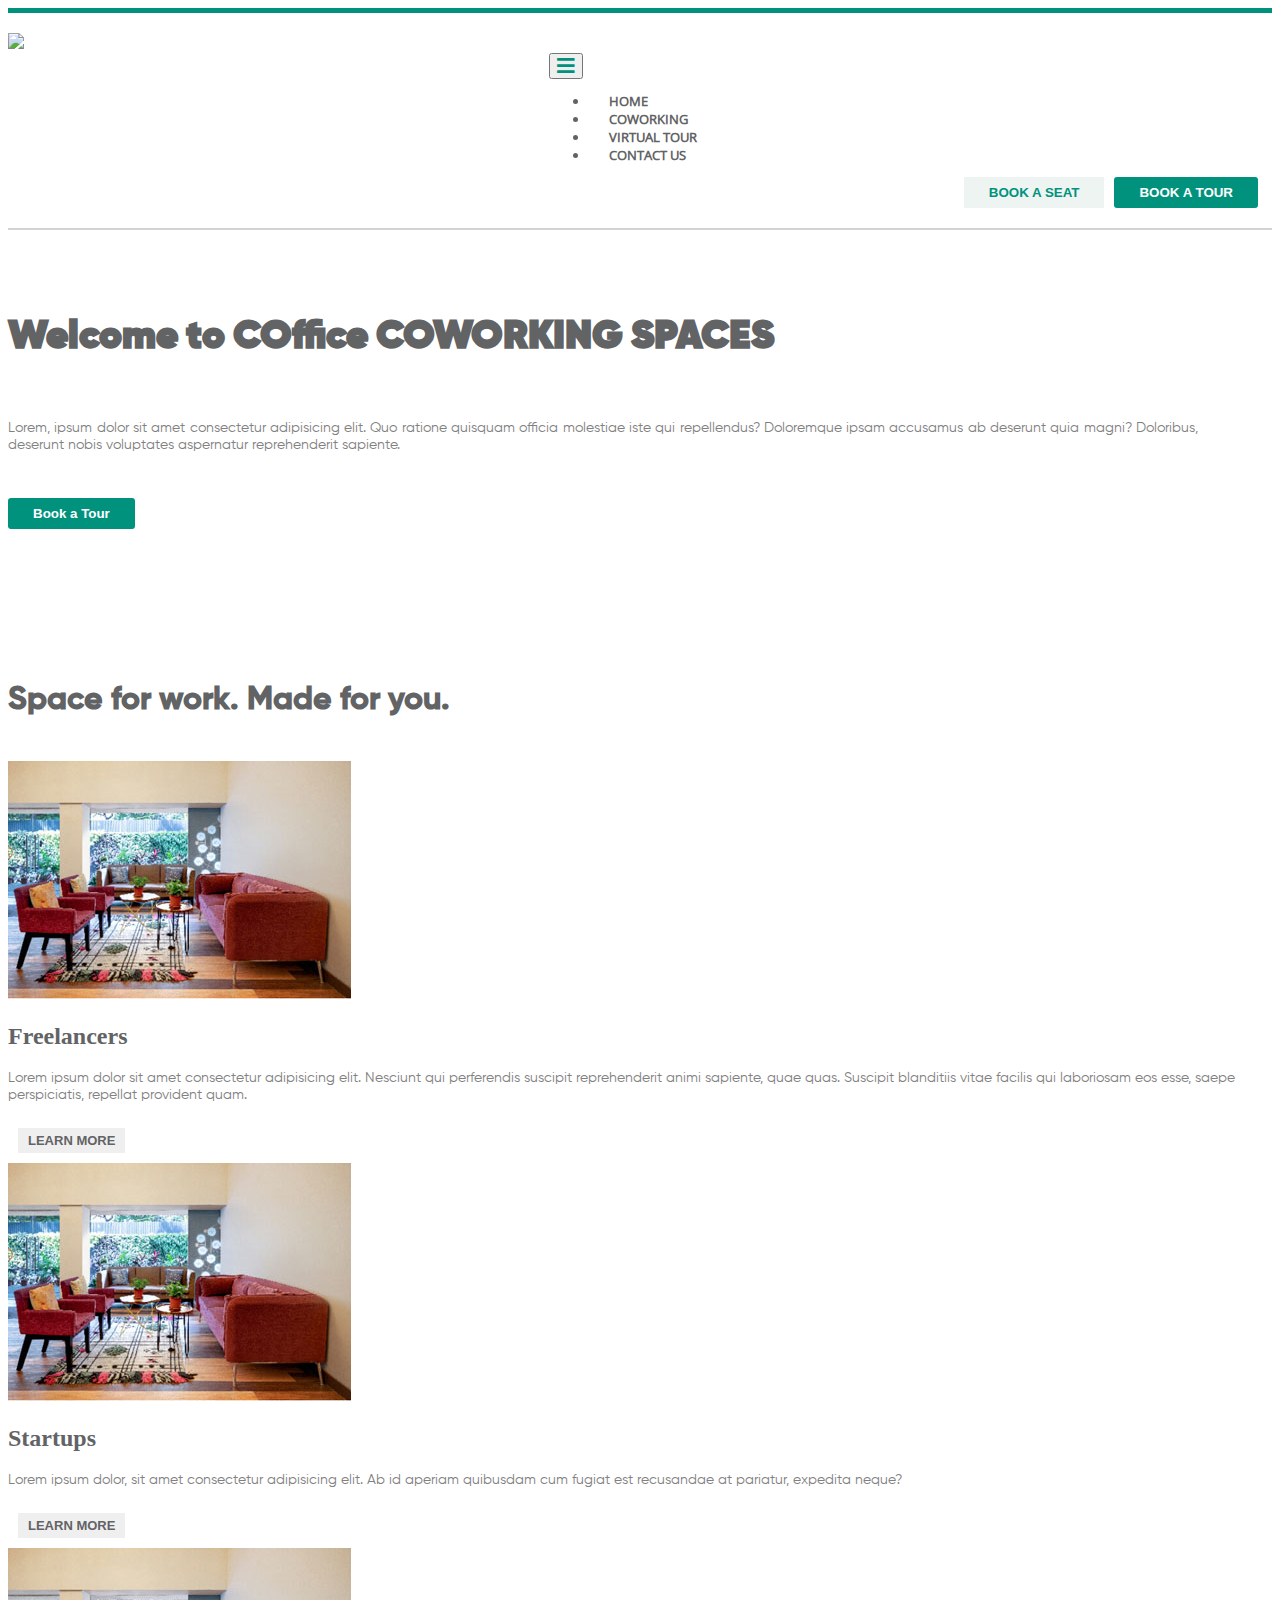
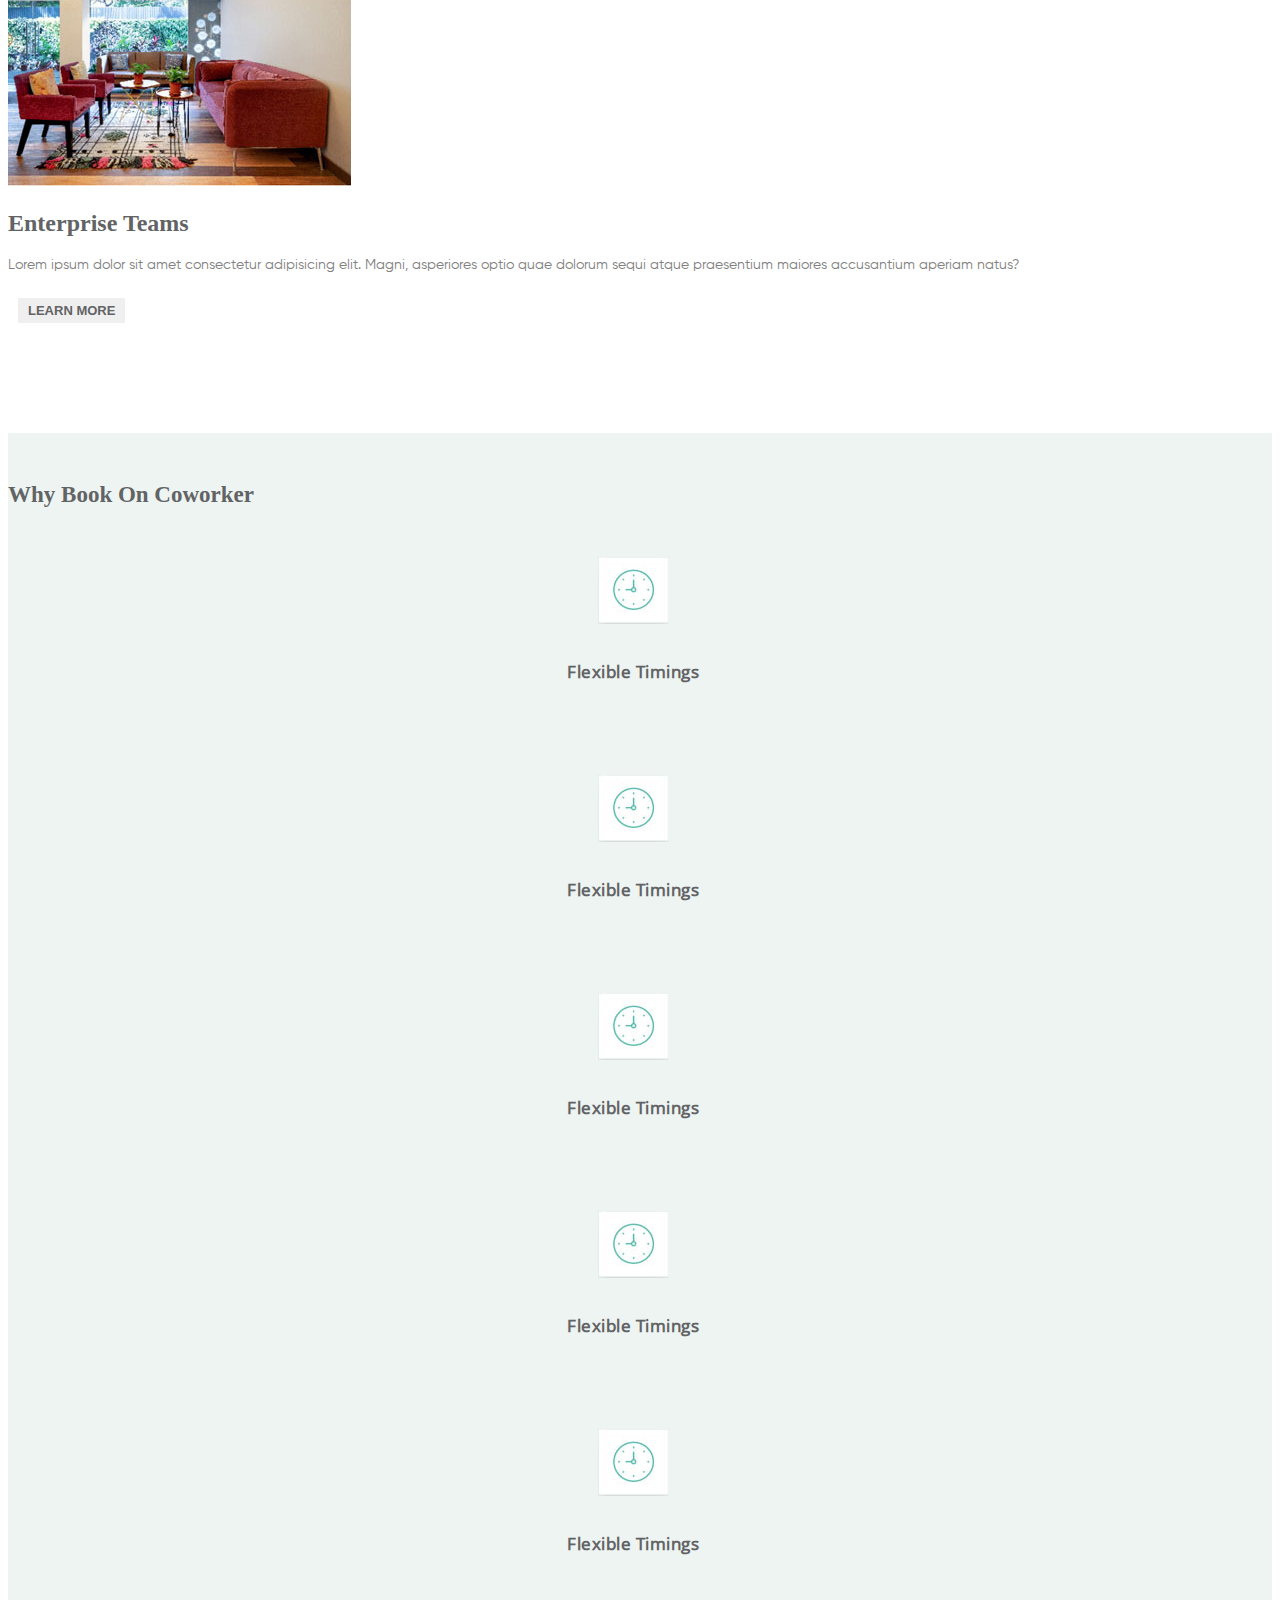
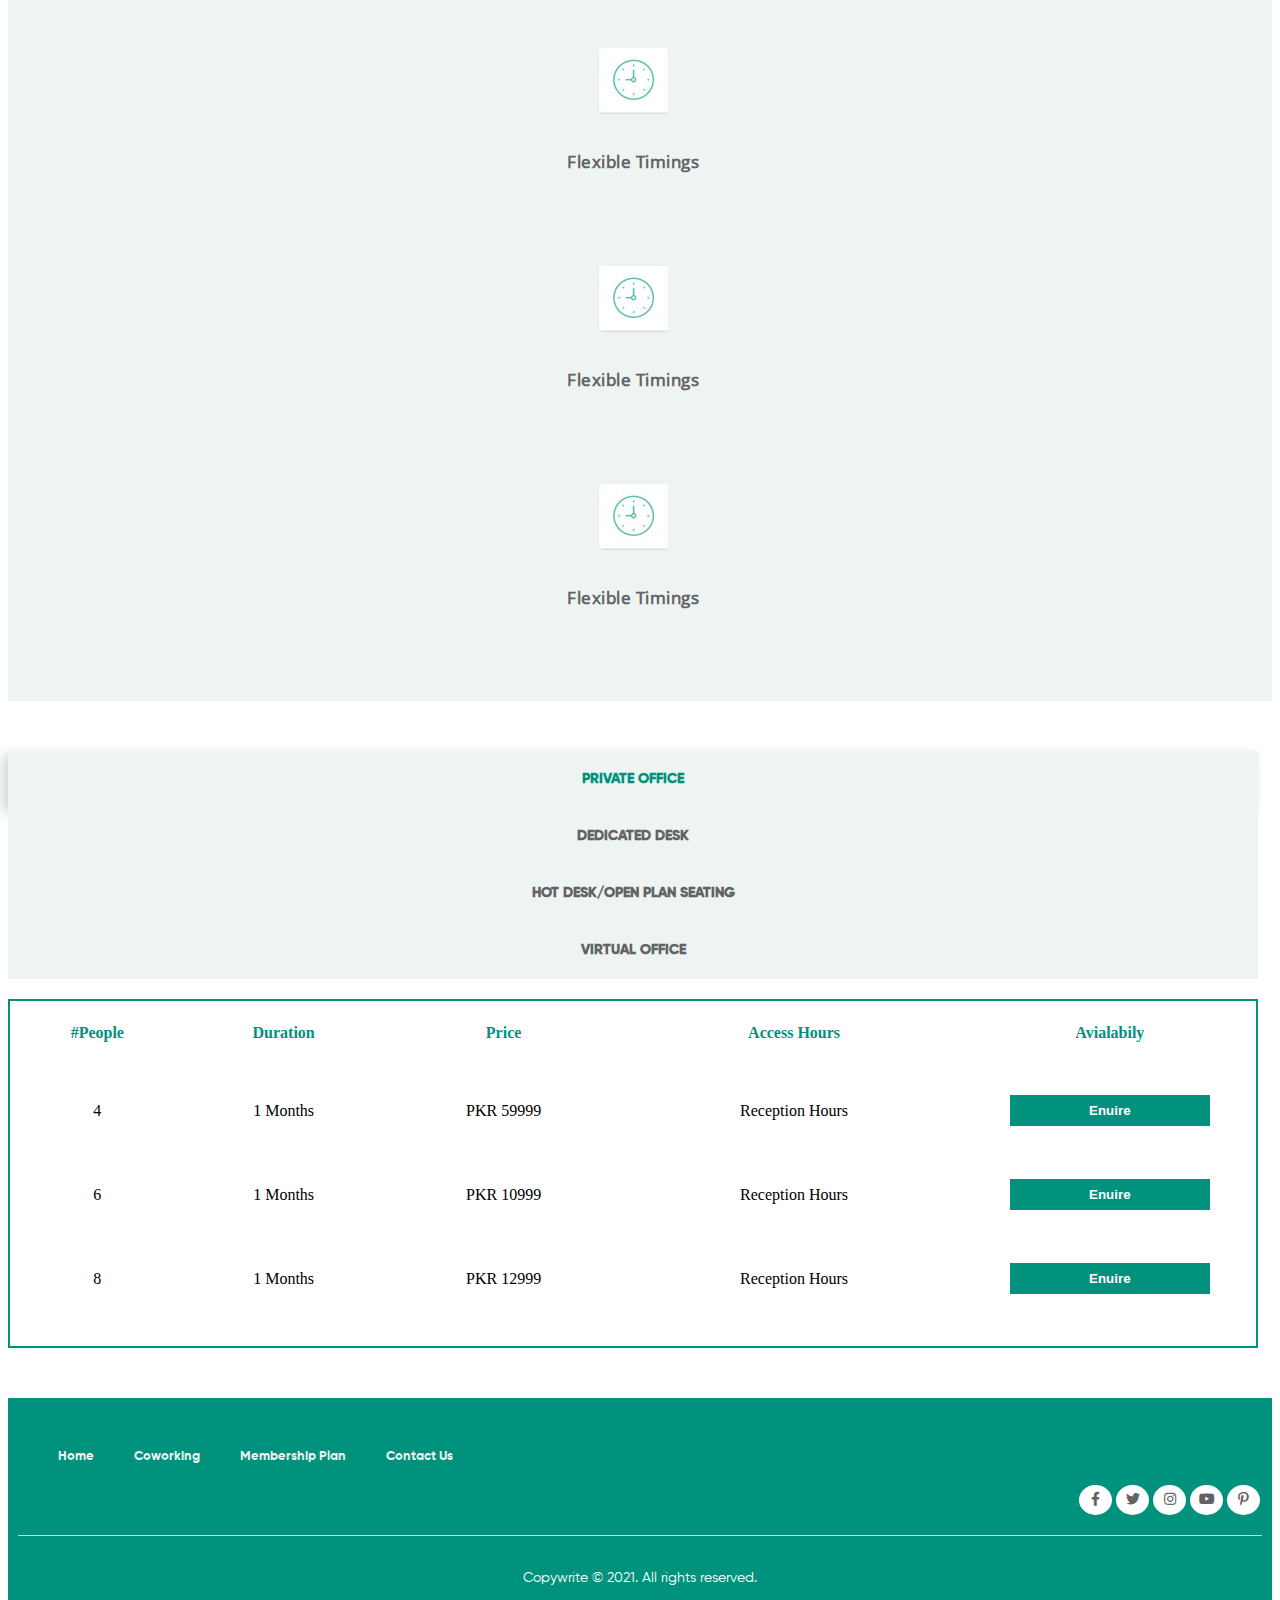
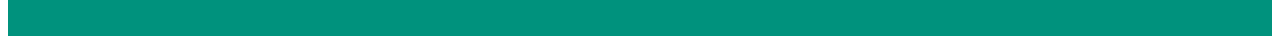
==== index.html @ e4988aa0 "Co office Initail Page" ====
<!DOCTYPE html>
<html lang="en">

<head>
    <meta charset="UTF-8">
    <meta name="viewport" content="width=device-width, initial-scale=1.0">
    <meta http-equiv="X-UA-Compatible" content="ie=edge">

    <!-- CSS Files -->
    <link href="https://cdn.jsdelivr.net/npm/bootstrap@5.0.2/dist/css/bootstrap.min.css" rel="stylesheet"
        integrity="sha384-EVSTQN3/azprG1Anm3QDgpJLIm9Nao0Yz1ztcQTwFspd3yD65VohhpuuCOmLASjC" crossorigin="anonymous">
    <link rel="stylesheet" type="text/css" href="style.css">

    <!-- Font Awesome -->
    <link href="https://cdnjs.cloudflare.com/ajax/libs/font-awesome/5.12.1/css/all.min.css" rel="stylesheet"
        type="text/css">

    <!-- owl carousel  -->
    <link rel="stylesheet" type="text/css" href="css/owl.carousel.min.css" ;>
    <link rel="stylesheet" type="text/css" href="css/owl.theme.default.min.css" ;>

    <title>Co-Office</title>


</head>

<body>

    <!-- Header -->
    <div class="header">
        <div class="container">
            <div class="row">
                <div class="col-9 col-lg-3">
                    <div class="logo">
                        <img src="./images/logo.jpg">
                    </div>
                </div>
                <div class="col-3 col-lg-6">
                    <div class="nav-bar">
                        <nav class="navbar navbar-expand-lg nav-menu">
                            <button class="navbar-toggler" type="button" data-bs-toggle="collapse"
                                data-bs-target="#navbarSupportedContent" aria-controls="navbarSupportedContent"
                                aria-expanded="false" aria-label="Toggle navigation">
                                <span><i class="fas fa-bars"></i></span>
                            </button>
                            <div class="collapse navbar-collapse" id="navbarSupportedContent">
                                <ul class="navbar-nav">
                                    <li><a href="#">HOME</a></li>
                                    <li><a href="#">COWORKING</a></li>
                                    <li><a href="#">VIRTUAL TOUR</a></li>
                                    <li><a href="#">CONTACT US</a></li>
                                </ul>
                            </div>
                        </nav>
                    </div>
                </div>
                <div class="col-12 col-lg-3">
                    <div class="nav-btn">
                        <button class="btn-white">BOOK A SEAT</button>
                        <button class="btn-green">BOOK A TOUR</button>
                    </div>
                </div>
            </div>
        </div>
    </div>


    <!-- Main Section -->
    <div class="main-sec">

        <div class="container">
            <div class="row" style="padding-top: 55px;">
                <div class="col-12 col-lg-6">
                    <div class="welcome">
                        <h1>Welcome to COffice COWORKING SPACES</h1>
                        <p>Lorem, ipsum dolor sit amet consectetur adipisicing elit. Quo ratione quisquam officia
                            molestiae
                            iste qui repellendus? Doloremque ipsam accusamus ab deserunt quia magni? Doloribus,
                            deserunt
                            nobis voluptates aspernatur reprehenderit sapiente.</p>
                        <button class="btn-green">Book a Tour</button>
                    </div>
                </div>
                <div class="col-12 col-lg-6">
                    <div class="slider">
                        <div id="slider" class="owl-carousel owl-theme">
                            <div class="item">
                                <img src="Images/s1.jpg">
                            </div>
                            <div class="item">
                                <img src="Images/s1.jpg">
                            </div>
                            <div class="item">
                                <img src="Images/s1.jpg">
                            </div>
                            <div class="item">
                                <img src="Images/s1.jpg">
                            </div>
                        </div>
                    </div>


                    <div class="thumbnails">
                        <div id="thumbnail" class="owl-carousel owl-theme">
                            <div class="item">
                                <img src="Images/s1.jpg">
                            </div>
                            <div class="item">
                                <img src="Images/s1.jpg">
                            </div>
                            <div class="item">
                                <img src="Images/s1.jpg">
                            </div>
                            <div class="item">
                                <img src="Images/s1.jpg">
                            </div>
                            <div class="item">
                                <img src="Images/s1.jpg">
                            </div>
                            <div class="item">
                                <img src="Images/s1.jpg">
                            </div>
                            <div class="item">
                                <img src="Images/s1.jpg">
                            </div>
                            <div class="item">
                                <img src="Images/s1.jpg">
                            </div>
                        </div>
                    </div>
                </div>
            </div>
        </div>

        <!-- Cards Section -->
        <div class="cards-sec">
            <div class="container">
                <h1>Space for work. Made for you.</h1>
                <div class="row">
                    <div class="col-12 col-lg-4">
                        <div class="card">
                            <img src="Images/c1.jpg">
                            <div class="card-body">
                                <h2>Freelancers</h2>
                                <p>Lorem ipsum dolor sit amet consectetur adipisicing elit. Nesciunt qui perferendis
                                    suscipit reprehenderit
                                    animi sapiente, quae quas. Suscipit blanditiis vitae facilis qui laboriosam eos
                                    esse,
                                    saepe perspiciatis,
                                    repellat provident quam.</p>
                            </div>
                            <div class="card-btn">
                                <button>LEARN MORE</button>
                            </div>
                        </div>
                    </div>
                    <div class="col-12 col-lg-4">
                        <div class="card">
                            <img src="Images/c1.jpg">
                            <div class="card-body">
                                <h2>Startups</h2>
                                <p>Lorem ipsum dolor, sit amet consectetur adipisicing elit. Ab id aperiam quibusdam cum
                                    fugiat est recusandae
                                    at pariatur, expedita neque?</p>
                            </div>
                            <div class="card-btn">
                                <button>LEARN MORE</button>
                            </div>

                        </div>
                    </div>
                    <div class="col-12 col-lg-4">
                        <div class="card">
                            <img src="Images/c1.jpg">
                            <div class="card-body">
                                <h2>Enterprise Teams</h2>
                                <p>Lorem ipsum dolor sit amet consectetur adipisicing elit. Magni, asperiores optio quae
                                    dolorum sequi atque
                                    praesentium maiores accusantium aperiam natus?</p>
                            </div>
                            <div class="card-btn">
                                <button>LEARN MORE</button>
                            </div>

                        </div>
                    </div>
                </div>
            </div>
        </div>
        <!-- End Card Section -->
    </div>
    <!-- End Main Section -->

    <!-- Benefit Section-->
    <div class="ben-sec">
        <div class="container">
            <h2>Why Book On Coworker</h2>
            <div class="row">
                <div class="col-6 col-lg-3">
                    <div class="ben">
                        <img src="Images/w1.jpg">
                        <h3>Flexible Timings</h3>
                    </div>
                </div>
                <div class="col-6 col-lg-3">
                    <div class="ben">
                        <img src="Images/w1.jpg">
                        <h3>Flexible Timings</h3>
                    </div>
                </div>
                <div class="col-6 col-lg-3">
                    <div class="ben">
                        <img src="Images/w1.jpg">
                        <h3>Flexible Timings</h3>
                    </div>
                </div>
                <div class="col-6 col-lg-3">
                    <div class="ben">
                        <img src="Images/w1.jpg">
                        <h3>Flexible Timings</h3>
                    </div>
                </div>
                <div class="col-6 col-lg-3">
                    <div class="ben">
                        <img src="Images/w1.jpg">
                        <h3>Flexible Timings</h3>
                    </div>
                </div>
                <div class="col-6 col-lg-3">
                    <div class="ben">
                        <img src="Images/w1.jpg">
                        <h3>Flexible Timings</h3>
                    </div>
                </div>
                <div class="col-6 col-lg-3">
                    <div class="ben">
                        <img src="Images/w1.jpg">
                        <h3>Flexible Timings</h3>
                    </div>
                </div>
                <div class="col-6 col-lg-3">
                    <div class="ben">
                        <img src="Images/w1.jpg">
                        <h3>Flexible Timings</h3>
                    </div>
                </div>
            </div>
        </div>

    </div>
    <!-- End Ben Section -->

    <!-- Pricing Section -->

    <div class="pricing">
        <div class="container">
            <div class="row">
                <div class="col-3">
                    <button div class="active btn-pricing">PRIVATE OFFICE</button>
                </div>
                <div class="col-3">
                    <button div class="btn-pricing">DEDICATED DESK</button>
                </div>
                <div class="col-3">
                    <button div class="btn-pricing">HOT DESK/OPEN PLAN SEATING</button>
                </div>
                <div class="col-3">
                    <button div class="btn-pricing">VIRTUAL OFFICE</button>
                </div>
            </div>
            <div class="data-pricing">
                <table>
                    <thead>
                        <tr>
                            <th>#People</th>
                            <th>Duration</th>
                            <th>Price</th>
                            <th>Access Hours</th>
                            <th>Avialabily</th>
                        </tr>
                    </thead>
                    <tbody>
                        <tr>
                            <td>4</td>
                            <td>1 Months</td>
                            <td>PKR 59999</td>
                            <td>Reception Hours</td>
                            <td><button class="btn-green">Enuire</button></td>
                        </tr>
                        <tr>
                            <td>6</td>
                            <td>1 Months</td>
                            <td>PKR 10999</td>
                            <td>Reception Hours</td>
                            <td><button class="btn-green">Enuire</button></td>
                        </tr>
                        <tr>
                            <td>8</td>
                            <td>1 Months</td>
                            <td>PKR 12999</td>
                            <td>Reception Hours</td>
                            <td><button class="btn-green">Enuire</button></td>
                        </tr>
                    </tbody>
                </table>
            </div>
        </div>
    </div>
    <!-- End Pricing Section -->

    <!-- Footer -->
    <div class="footer">
        <div class="container">
            <div class="row">
                <div class="col-12 col-lg-6">
                    <nav>
                        <ul>
                            <li><a>Home</a></li>
                            <li><a>Coworking</a></li>
                            <li><a>Membership Plan</a></li>
                            <li><a>Contact Us</a></li>
                        </ul>
                    </nav>

                </div>
                <div class="col-12 col-lg-6">
                    <nav class="icons">
                        <ul>
                            <li><span><i class="fab fa-facebook-f"></i></span></li>
                            <li><span><i class="fab fa-twitter"></i></span></li>
                            <li><span><i class="fab fa-instagram"></i></span></li>
                            <li><span><i class="fab fa-youtube"></i></span></li>
                            <li><span><i class="fab fa-pinterest-p"></i></span></li>
                        </ul>
                    </nav>
                </div>
            </div>
            <div class="copy-right">
                <p> Copywrite © 2021. All rights reserved.</p>
            </div>
        </div>
    </div>


    <!-- End Footer -->











    <script src="https://code.jquery.com/jquery-3.2.1.slim.min.js"
        integrity="sha384-KJ3o2DKtIkvYIK3UENzmM7KCkRr/rE9/Qpg6aAZGJwFDMVNA/GpGFF93hXpG5KkN"
        crossorigin="anonymous"></script>
    <script src="https://cdnjs.cloudflare.com/ajax/libs/popper.js/1.12.9/umd/popper.min.js"
        integrity="sha384-ApNbgh9B+Y1QKtv3Rn7W3mgPxhU9K/ScQsAP7hUibX39j7fakFPskvXusvfa0b4Q"
        crossorigin="anonymous"></script>
    <script src="https://cdn.jsdelivr.net/npm/bootstrap@5.0.2/dist/js/bootstrap.bundle.min.js"
        integrity="sha384-MrcW6ZMFYlzcLA8Nl+NtUVF0sA7MsXsP1UyJoMp4YLEuNSfAP+JcXn/tWtIaxVXM"
        crossorigin="anonymous"></script>
    <script type="text/javascript" src="./js/owl.carousel.min.js"></script>


    <script>
        $('#slider').owlCarousel({
            loop: true,
            center: true,
            margin: 5,
            nav: false,
            dots: false,
            stagePadding: 20,
            responsive: {
                0: {
                    items: 1
                },
                600: {
                    items: 1
                },
                1000: {
                    items: 1
                }
            }
        })




        $('#thumbnail').owlCarousel({
            loop: true,
            center: true,
            margin: 0,
            nav: true,
            dots: false,
            stagePadding: 0,
            responsive: {
                0: {
                    items: 3
                },
                600: {
                    items: 3
                },
                1000: {
                    items: 7
                }
            }
        })
    </script>
</body>
<html>
---- style.css ----
@font-face {
    font-family: 'OpenSans';
    src: url(./fonts/OpenSans-Regular.woff) format('woff')
}

@font-face {
    font-family: 'GiloryHeavy';
    src: url(./fonts/Gilroy-Heavy.woff) format('woff')
}

@font-face {
    font-family: 'GiloryBold';
    src: url(./fonts/Gilroy-Bold.woff) format('woff')
}

@font-face {
    font-family: 'GiloryRegular';
    src: url(./fonts/Gilroy-Regular.woff) format('woff')
}


@media only screen and (min-width: 1400px){
    .container{max-width:1450px!important;}
}
@media only screen and (min-width: 1200px){
.container{max-width:1250px!important;}
}






p {color: grey; font-family: 'GiloryRegular'; font-size: 14px;}


.header{ border-top: 5px solid #00927D; border-bottom: 2px solid lightgray;padding: 20px 0px; font-size: 13px; font-family: "OpenSans";}
.header .logo{ justify-content: left;}
.header .logo img{width: 70%;} 
.header .nav-bar{
    display: flex;
    justify-content: center;
    font-weight: bold;
    font-size: 13px;
    font-family: "OpenSans";
    color:#626365;
}
.header .navbar button span i{color:#00927D; font-size: 20px;} 
.header .nav-bar ul li{ padding: 0px 20px;} 
.header .nav-bar ul li a{ color: #626365; text-decoration: none;}
.header .nav-btn{ display: flex; justify-content: right;}
.header .nav-btn button{ margin-left: 10px;}

.btn-green{ border: none; border-radius: 3px; background-color:#00927D; color:white; font-weight: bold;padding: 8px 25px;}
.btn-white{border: none; color:#00927D; background-color:#EEF4F2; font-weight: bold;padding: 8px 25px;}

@media only screen and (max-width: 992px){
    .header .nav-bar .navbar{padding: 0px;}
    .header .nav-btn{ display: flex; justify-content: space-evenly; padding-top: 20px;}
    }
/* Main-Section */

/* .main-sec .welcome {padding-top:55px;} */
.main-sec .welcome{ padding-right:60px ;}
.main-sec .welcome h1{  font-family: 'GiloryHeavy'; color: #626365; font-size: 40px;}
.main-sec .welcome p{text-align: justify; padding: 30px 0px;}
/* .main-sec .slider{margin-left: 20px;} */
.main-sec .slider img{ height: 300px;}
.main-sec .thumbnails {padding-top: 30px;}
.main-sec .thumbnails img{width: 70px!important;border-radius: 5px;}
.main-sec .thumbnails button span{color:black; font-size: 40px; }

#thumbnail .owl-stage-outer{margin: 0px 30px;}
.owl-prev {
    position: absolute;
    top: -37%;
    display: block !important;
    border:0px solid black;
    margin: 0px;
}
.owl-next{
    position: absolute;
    top: -37%;
    right: 0%;
    display: block !important;
    border:0px solid black;
    margin: 0px;
}
@media only screen and (max-width: 992px){
    .main-sec .welcome{ padding-right:0px; padding-bottom: 20px;}
    }
/* Card Section */

.cards-sec{padding: 100px 0px;  }
.cards-sec h1{ font-family: 'GiloryBold'; color:#626365;padding-bottom: 20px;}
.cards-sec h2{color:#626365}
.cards-sec .card{height: 100%; }
.cards-sec .card-btn {padding: 10px; }
.cards-sec .card-btn button{color:#626365; border: none; font-size: 13px; font-weight: 600; padding: 5px 10px;}

/* Ben Section */
.ben-sec{ background-color: #EEF4F2;color: #626365; padding: 30px 0px;}
.ben-sec h2{font-size: 23px;}
.ben-sec h3{font-size: 17px; font-family: 'OpenSans'; font-weight: bold; padding: 15px 0px; letter-spacing: 0.5px;}
.ben-sec .ben{ text-align: center; padding: 30px 0px;}

/* Pricing Section */
.pricing{padding: 50px 0px;}
.pricing .btn-pricing{width: 100%; border: none; background-color:#EEF4F2; color: #626365;text-align: center; padding: 20px; font-family: "GiloryBold"; font-size: 14px; font-weight: bold;}
.pricing .data-pricing {margin-top: 20px; border: 2px solid #00927D ;}
.pricing table{width: 100%; text-align: center; margin-top: 20px;}
.pricing table td,.pricing table th{padding-bottom: 50px;}
.pricing .active{ color: #00927D;     box-shadow: -5px 4px 12px lightgrey;}
.pricing .btn-green{border-radius: 0px; width:70%;}
.pricing th{color: #00927D;}


/* Footer */

.footer{ background-color: #00927D; padding: 35px 10px; }
.footer ul{display: flex}
.footer ul li{font-family: 'GiloryBold'; list-style-type: none; color: #EEF4F2;padding-right: 40px; font-weight: 500; font-size: 13px;}
.footer p{color: white; text-align: center; padding-top: 20px;}
.footer .row{border-bottom: 1px solid lightgray;}
.footer .icons ul{justify-content: flex-end;}
.footer .icons li{ border-radius: 50% ; background-color: white; border: none; padding: 2px; text-align: center; font-size: 14px; margin: 4px 2px;}
.footer .icons ul li span i{width: 29px; height: 26px; top: 5px; position: relative; color:#626365;}
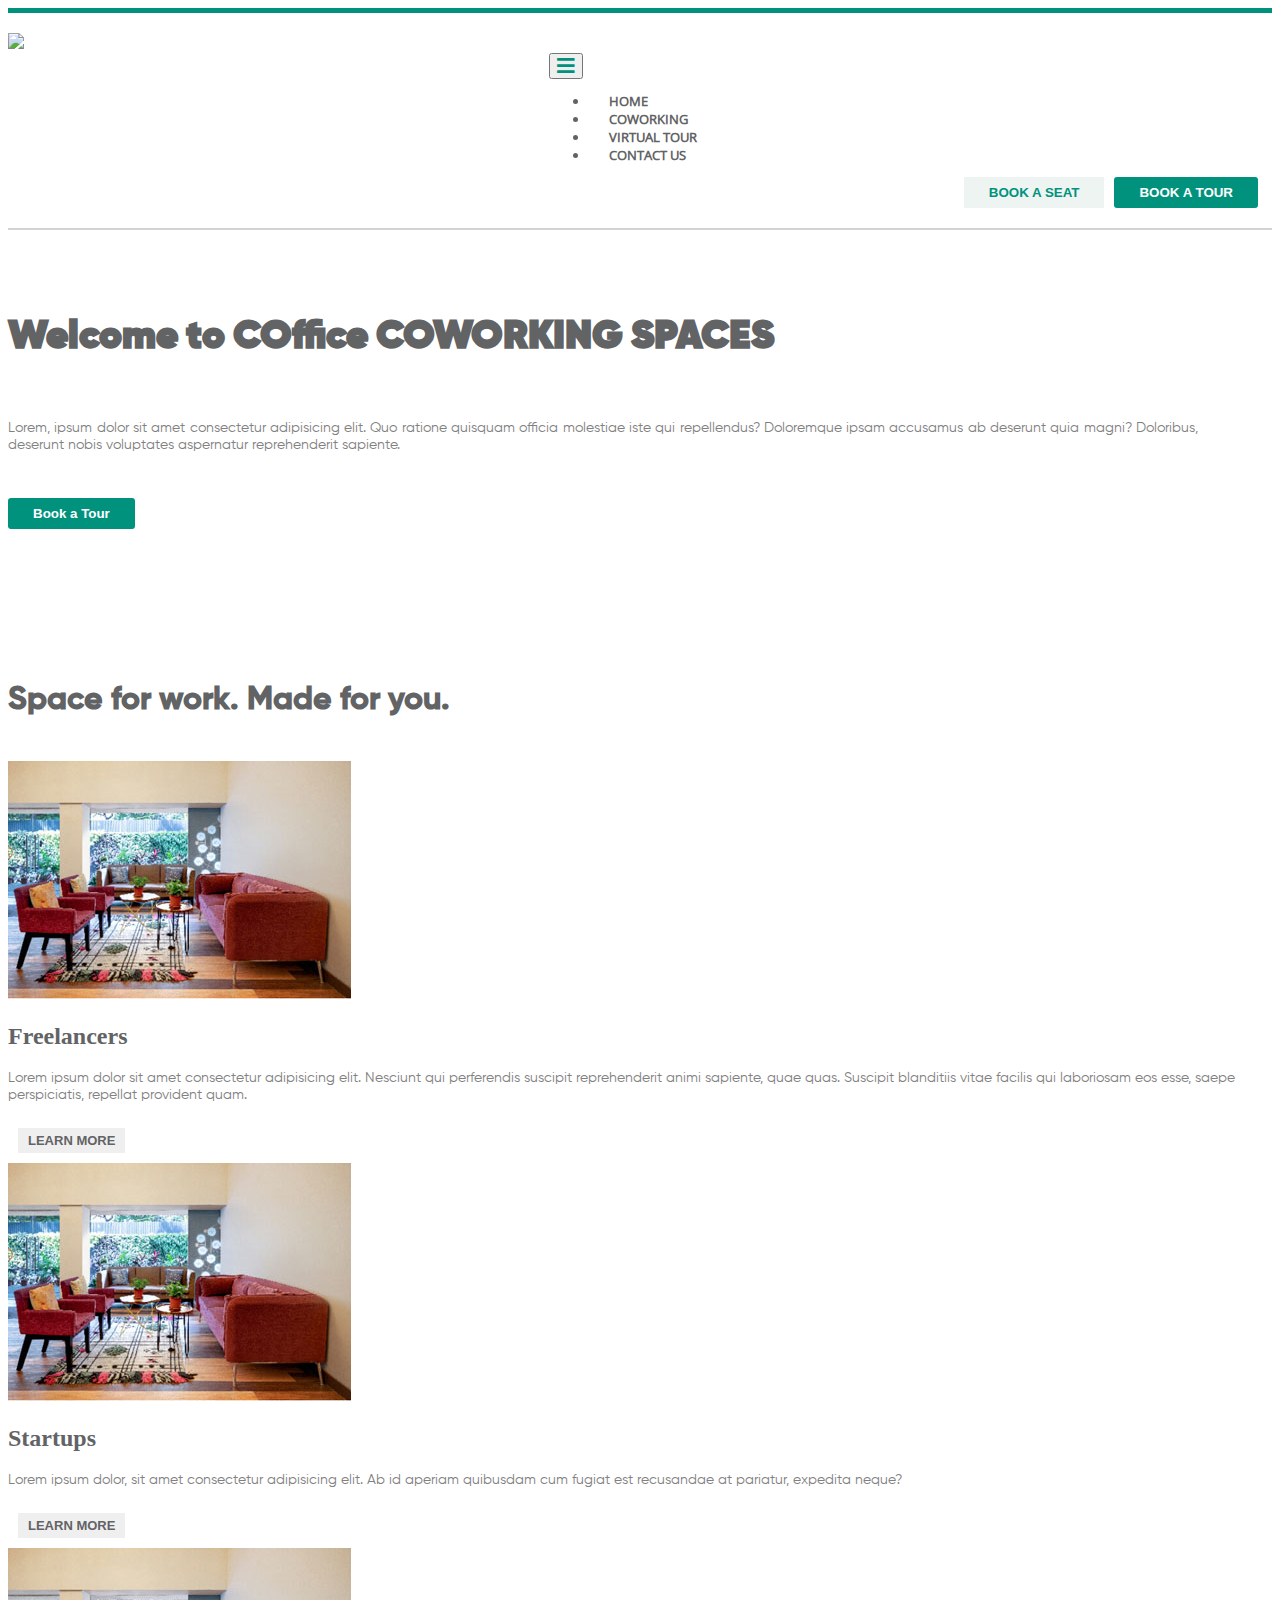
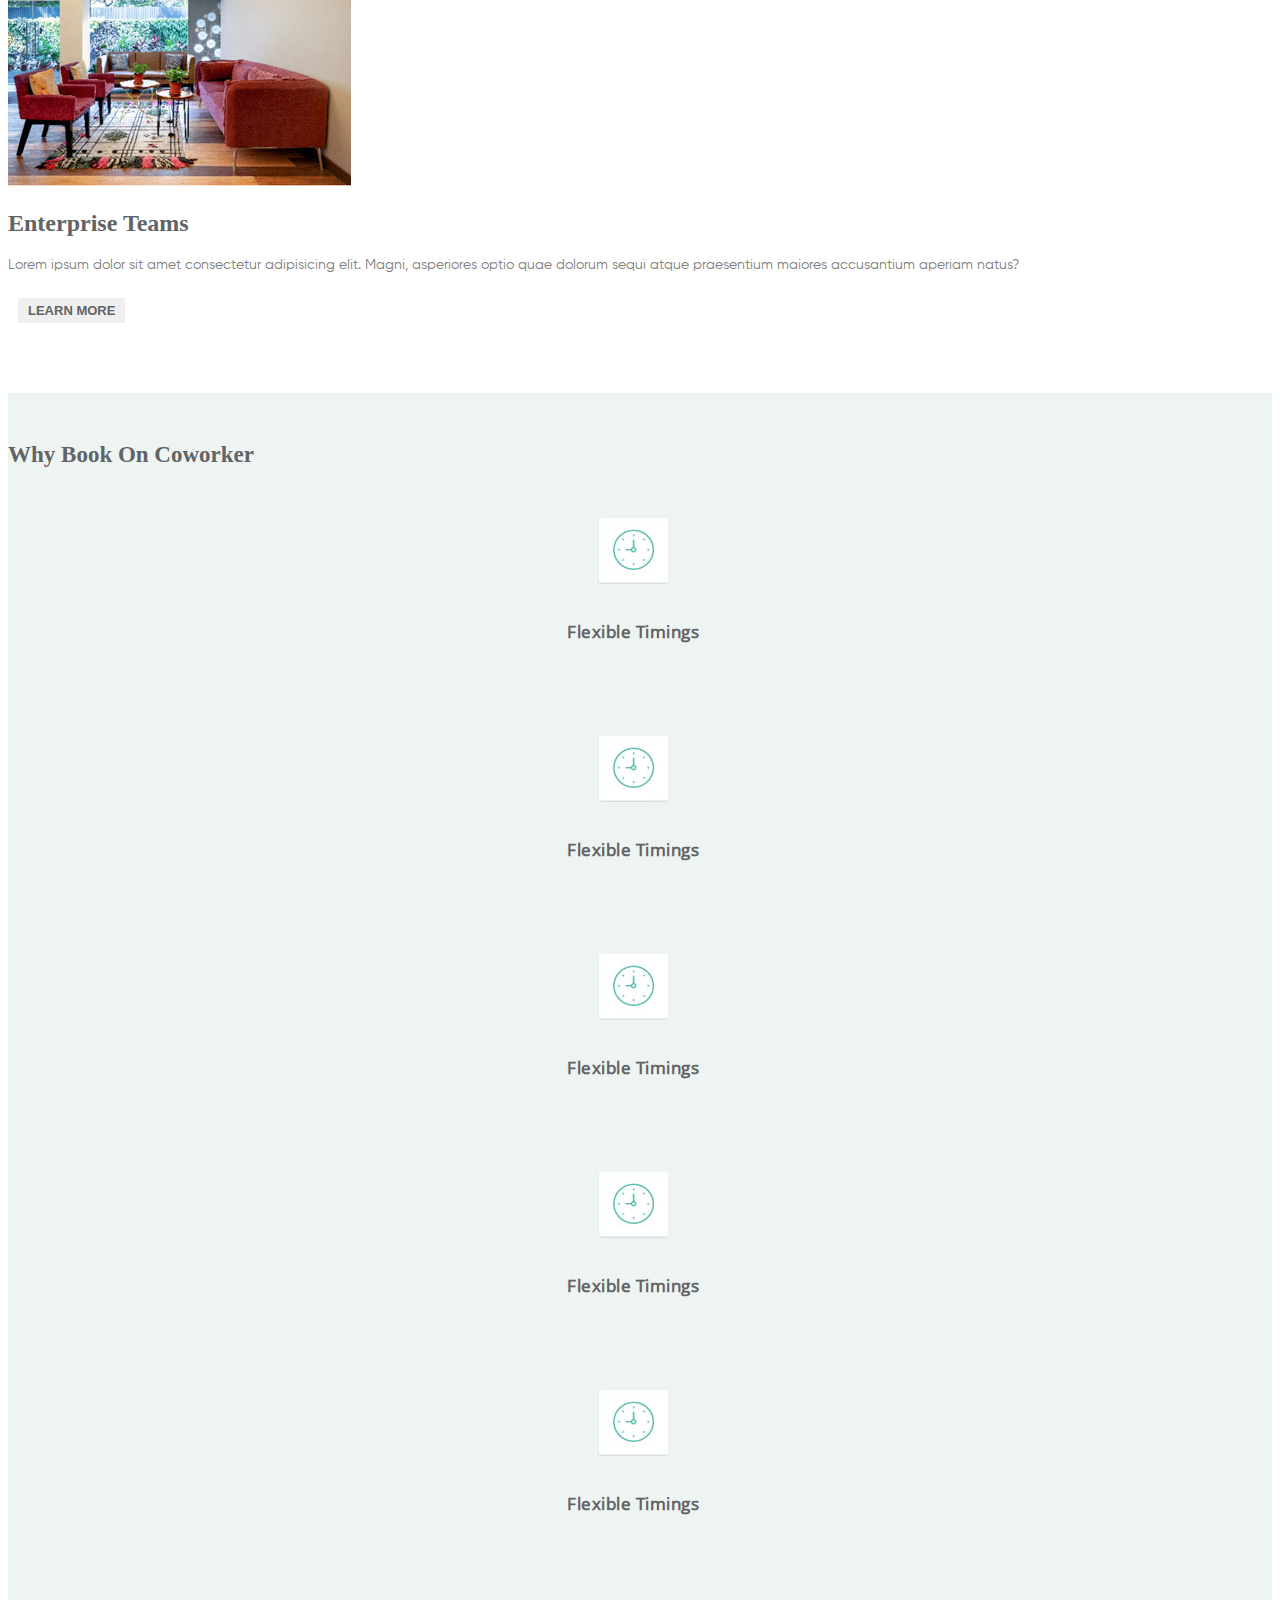
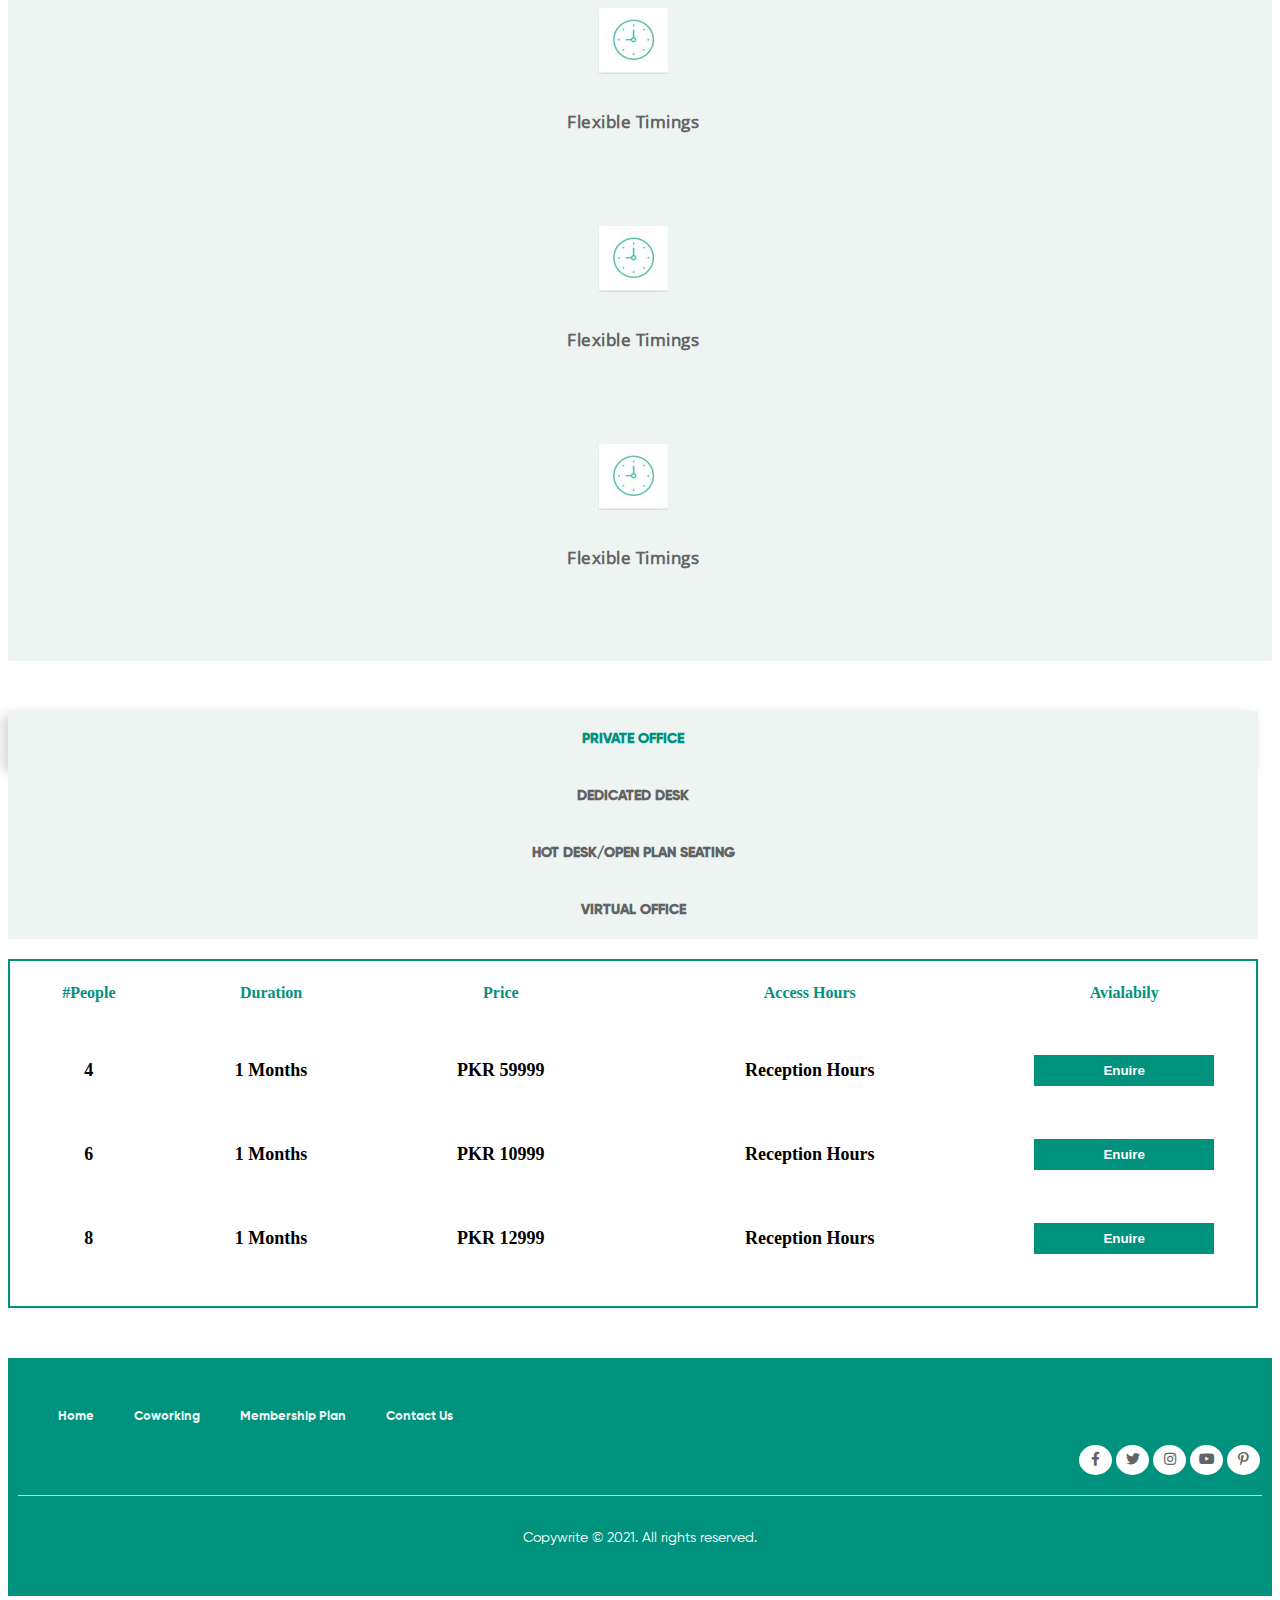
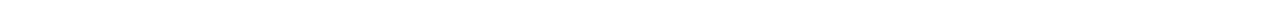
==== commit 355a9ccb: "Responsiveness Updated" ====
--- a/index.html
+++ b/index.html
@@ -255,20 +255,21 @@
     <div class="pricing">
         <div class="container">
             <div class="row">
-                <div class="col-3">
+                <div class="col-12 col-lg-3">
                     <button div class="active btn-pricing">PRIVATE OFFICE</button>
                 </div>
-                <div class="col-3">
+                <div class="col-12 col-lg-3">
                     <button div class="btn-pricing">DEDICATED DESK</button>
                 </div>
-                <div class="col-3">
+                <div class="col-12 col-lg-3">
                     <button div class="btn-pricing">HOT DESK/OPEN PLAN SEATING</button>
                 </div>
-                <div class="col-3">
+                <div class="col-12 col-lg-3">
                     <button div class="btn-pricing">VIRTUAL OFFICE</button>
                 </div>
             </div>
             <div class="data-pricing">
+                <div class="table-responsive">
                 <table>
                     <thead>
                         <tr>
@@ -303,6 +304,7 @@
                         </tr>
                     </tbody>
                 </table>
+                </div>
             </div>
         </div>
     </div>
--- a/style.css
+++ b/style.css
@@ -93,7 +93,7 @@
     }
 /* Card Section */
 
-.cards-sec{padding: 100px 0px;  }
+.cards-sec{ padding-top: 100px;  padding-bottom: 60px; }
 .cards-sec h1{ font-family: 'GiloryBold'; color:#626365;padding-bottom: 20px;}
 .cards-sec h2{color:#626365}
 .cards-sec .card{height: 100%; }
@@ -111,10 +111,12 @@
 .pricing .btn-pricing{width: 100%; border: none; background-color:#EEF4F2; color: #626365;text-align: center; padding: 20px; font-family: "GiloryBold"; font-size: 14px; font-weight: bold;}
 .pricing .data-pricing {margin-top: 20px; border: 2px solid #00927D ;}
 .pricing table{width: 100%; text-align: center; margin-top: 20px;}
-.pricing table td,.pricing table th{padding-bottom: 50px;}
-.pricing .active{ color: #00927D;     box-shadow: -5px 4px 12px lightgrey;}
+.pricing table td{font-size:18px; font-weight: bold;padding-bottom: 50px;}
+.pricing .active{ color: #00927D; box-shadow: -5px 4px 12px lightgrey;}
 .pricing .btn-green{border-radius: 0px; width:70%;}
-.pricing th{color: #00927D;}
+.pricing table th{color: #00927D;padding-bottom: 50px;}
+
+@media only screen and (max-width: 992px){ .pricing table td{padding-right: 50px;} .pricing .btn-green{border-radius: 0px; width:100%;} }
 
 
 /* Footer */
@@ -126,4 +128,11 @@
 .footer .row{border-bottom: 1px solid lightgray;}
 .footer .icons ul{justify-content: flex-end;}
 .footer .icons li{ border-radius: 50% ; background-color: white; border: none; padding: 2px; text-align: center; font-size: 14px; margin: 4px 2px;}
-.footer .icons ul li span i{width: 29px; height: 26px; top: 5px; position: relative; color:#626365;}+.footer .icons ul li span i{width: 29px; height: 26px; top: 5px; position: relative; color:#626365;}
+
+@media only screen and (max-width: 992px){
+    .footer ul{padding: 0px; text-align: center; justify-content: space-around;}
+    .footer ul li{padding-right: 0px;}
+    .footer .icons ul{justify-content: space-around;}
+
+}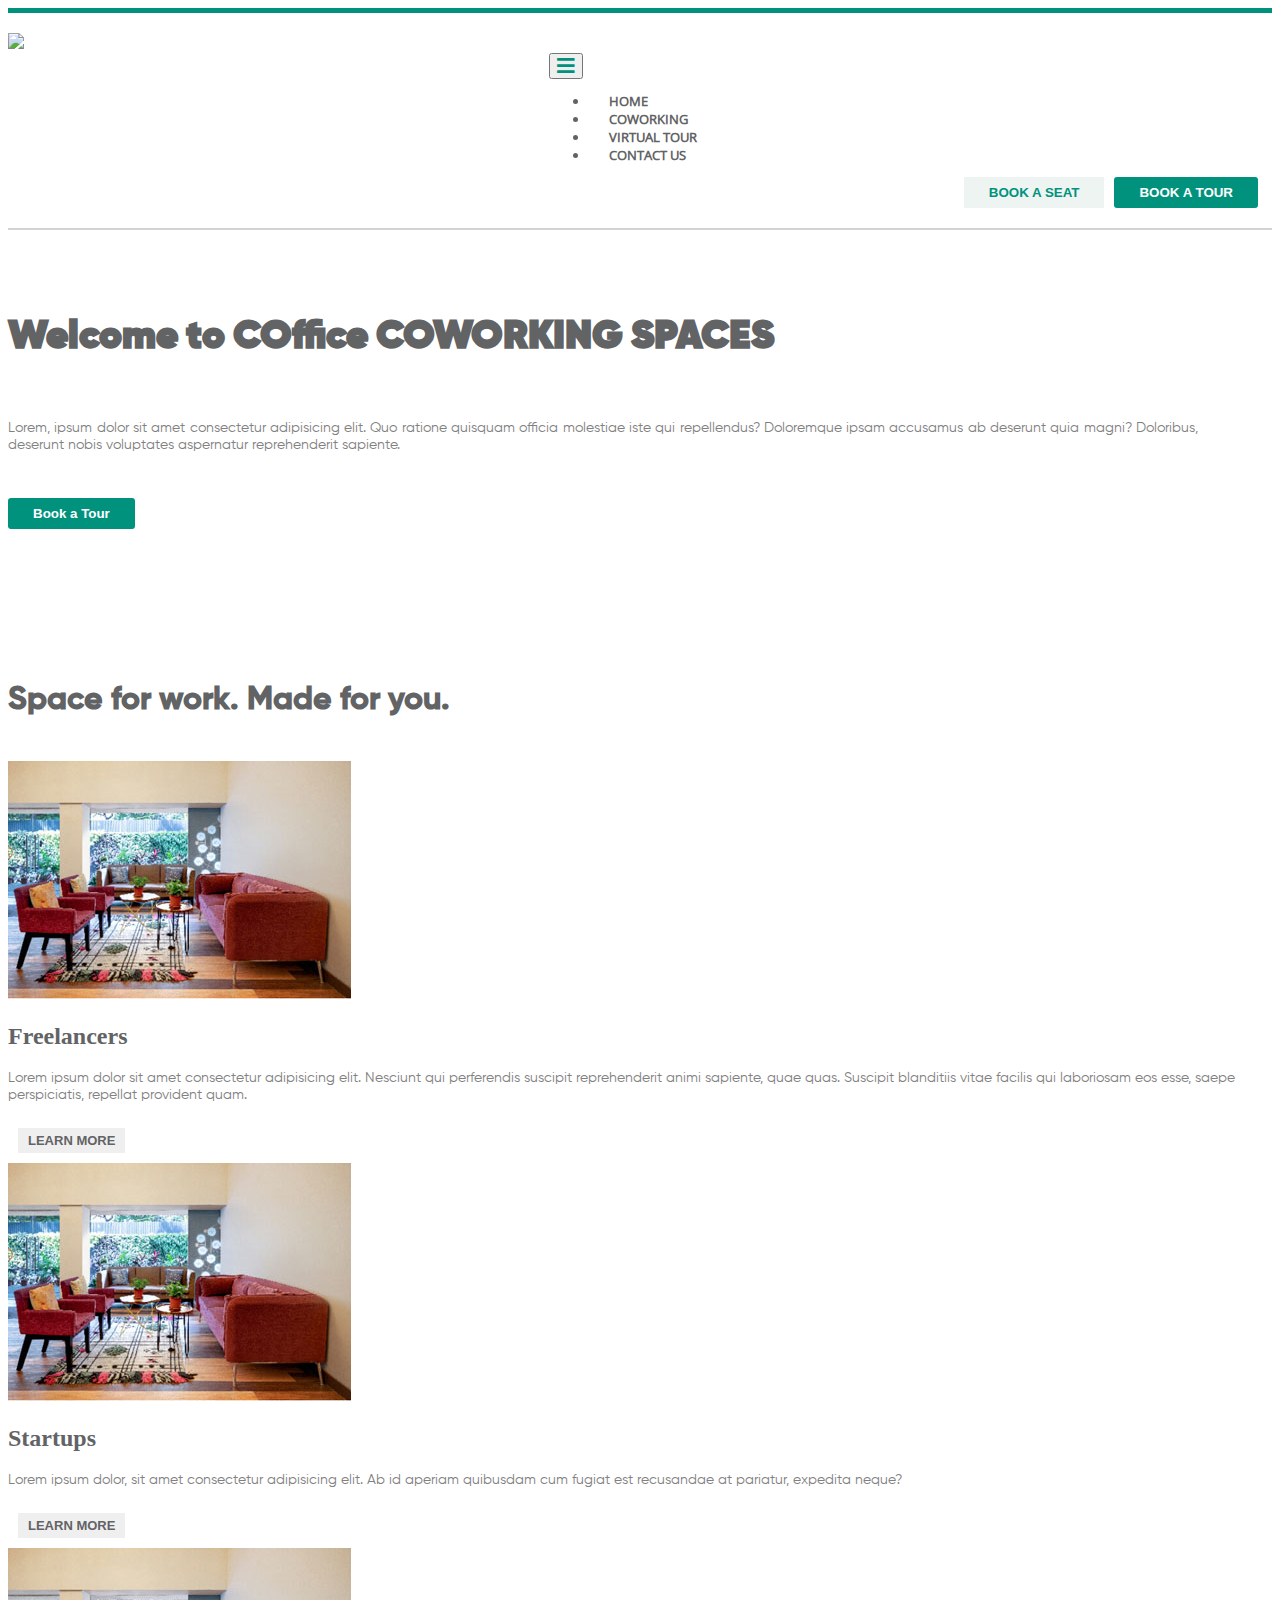
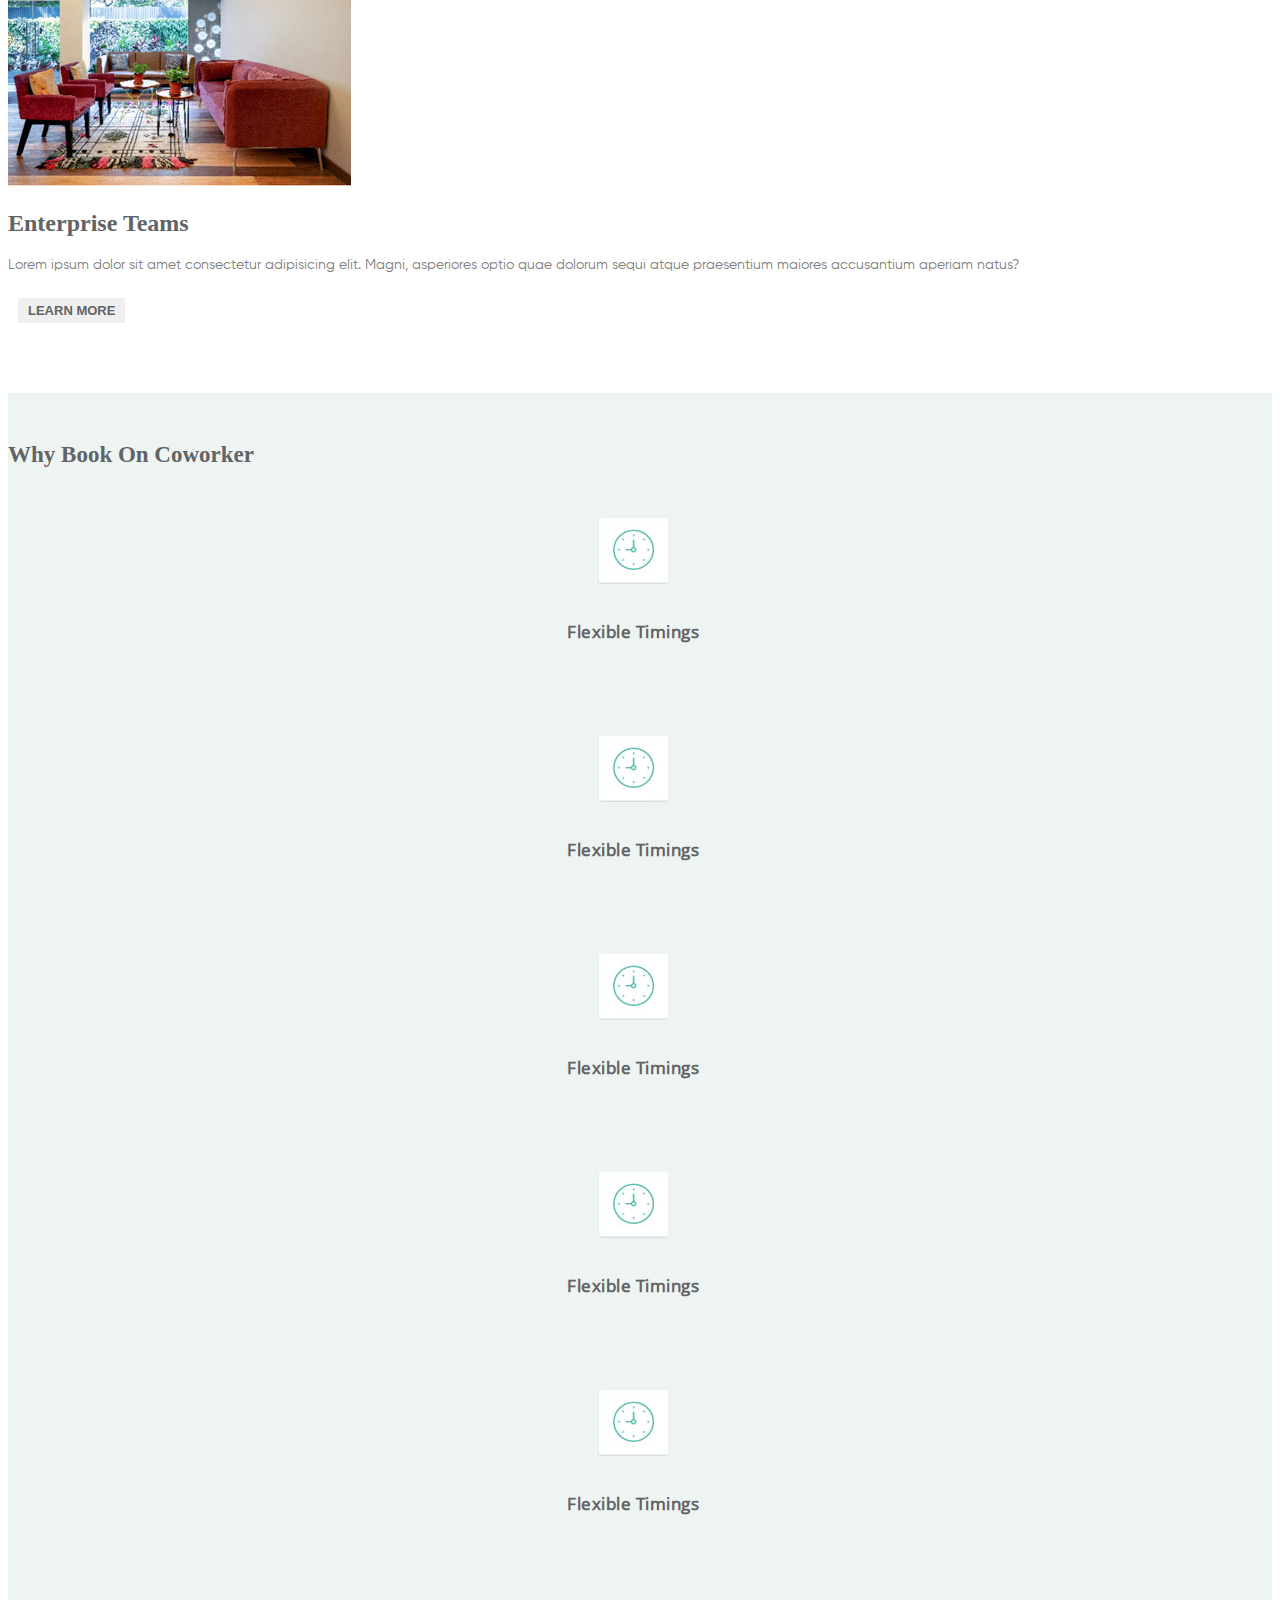
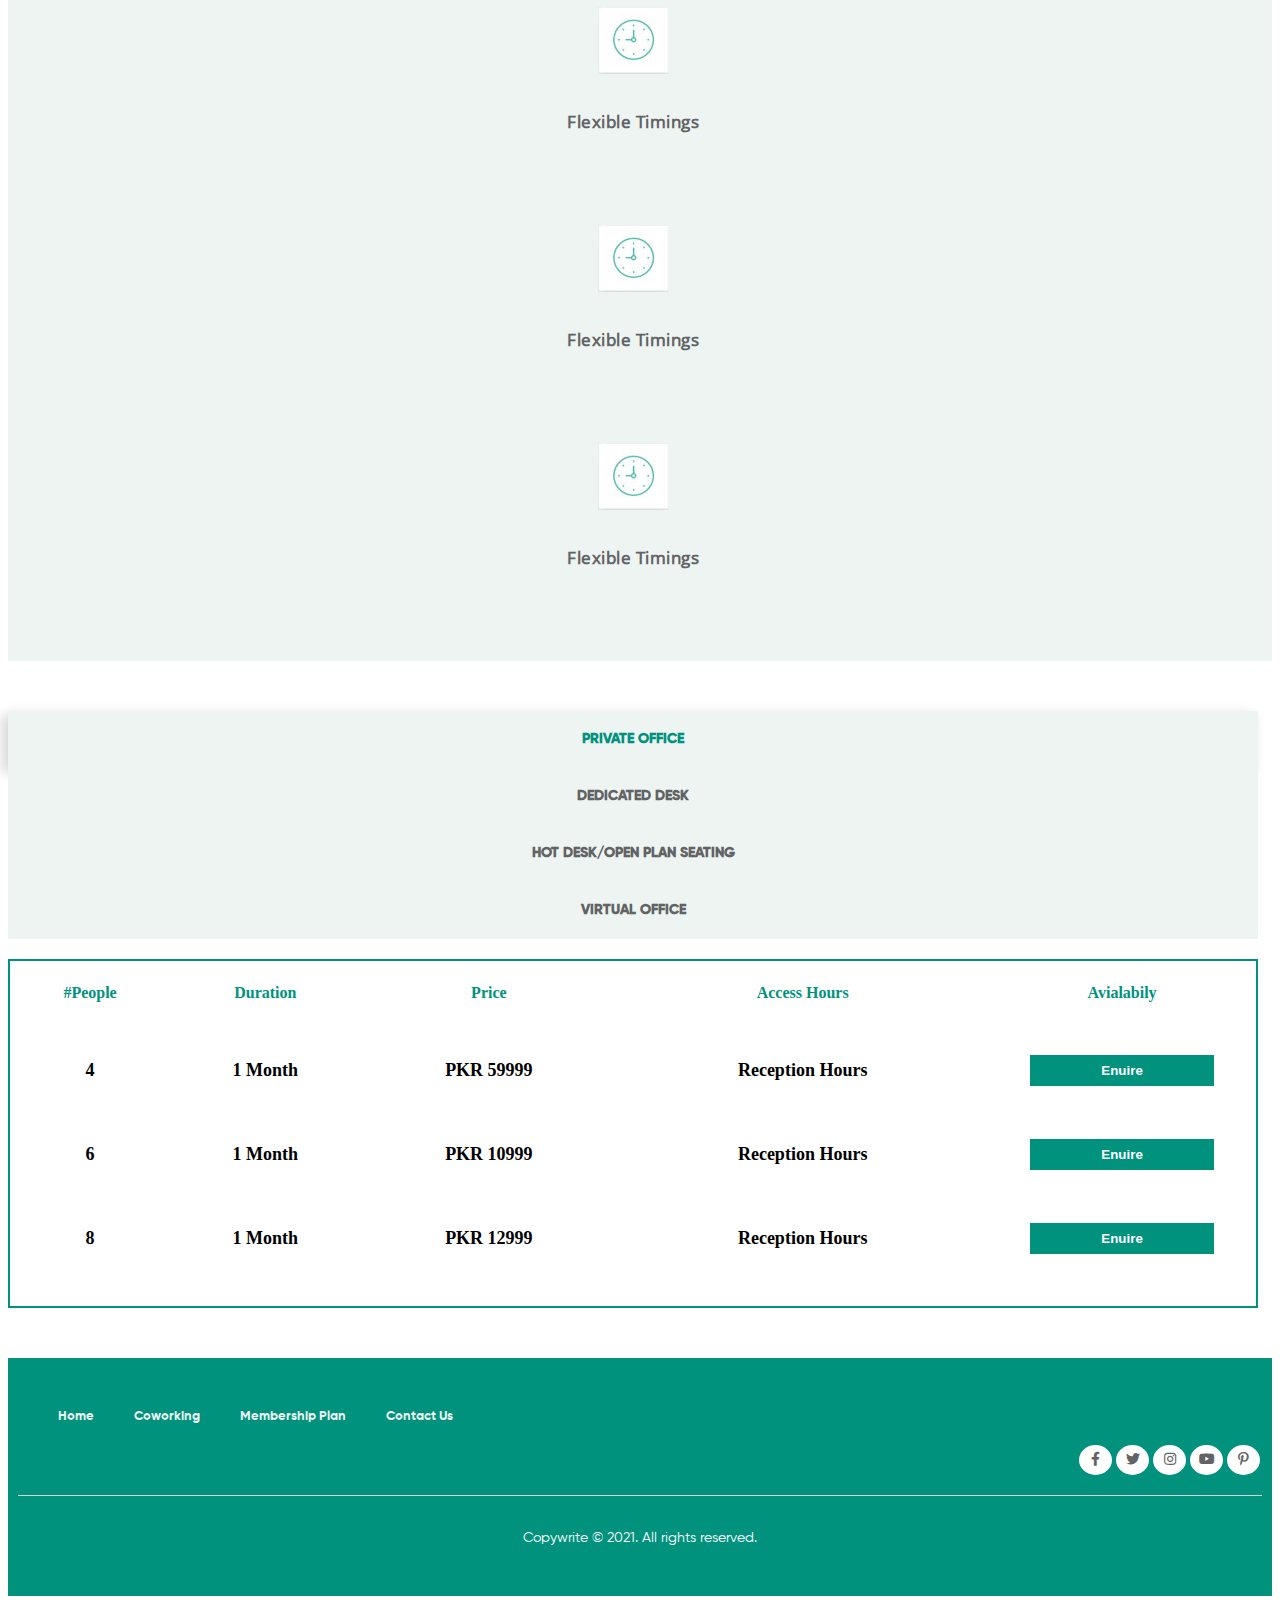
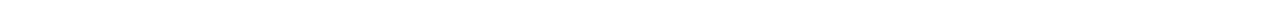
==== commit 4d3a7dd5: "Responsiveness Updated" ====
--- a/index.html
+++ b/index.html
@@ -283,21 +283,21 @@
                     <tbody>
                         <tr>
                             <td>4</td>
-                            <td>1 Months</td>
+                            <td>1 Month</td>
                             <td>PKR 59999</td>
                             <td>Reception Hours</td>
                             <td><button class="btn-green">Enuire</button></td>
                         </tr>
                         <tr>
                             <td>6</td>
-                            <td>1 Months</td>
+                            <td>1 Month</td>
                             <td>PKR 10999</td>
                             <td>Reception Hours</td>
                             <td><button class="btn-green">Enuire</button></td>
                         </tr>
                         <tr>
                             <td>8</td>
-                            <td>1 Months</td>
+                            <td>1 Month</td>
                             <td>PKR 12999</td>
                             <td>Reception Hours</td>
                             <td><button class="btn-green">Enuire</button></td>
--- a/style.css
+++ b/style.css
@@ -116,7 +116,11 @@
 .pricing .btn-green{border-radius: 0px; width:70%;}
 .pricing table th{color: #00927D;padding-bottom: 50px;}
 
-@media only screen and (max-width: 992px){ .pricing table td{padding-right: 50px;} .pricing .btn-green{border-radius: 0px; width:100%;} }
+@media only screen and (max-width: 992px){ 
+    .pricing table td{padding-right: 50px;} 
+    .pricing .btn-green{border-radius: 0px; width:100%;} 
+    .pricing .data-pricing{ padding-left: 30px;}
+}
 
 
 /* Footer */
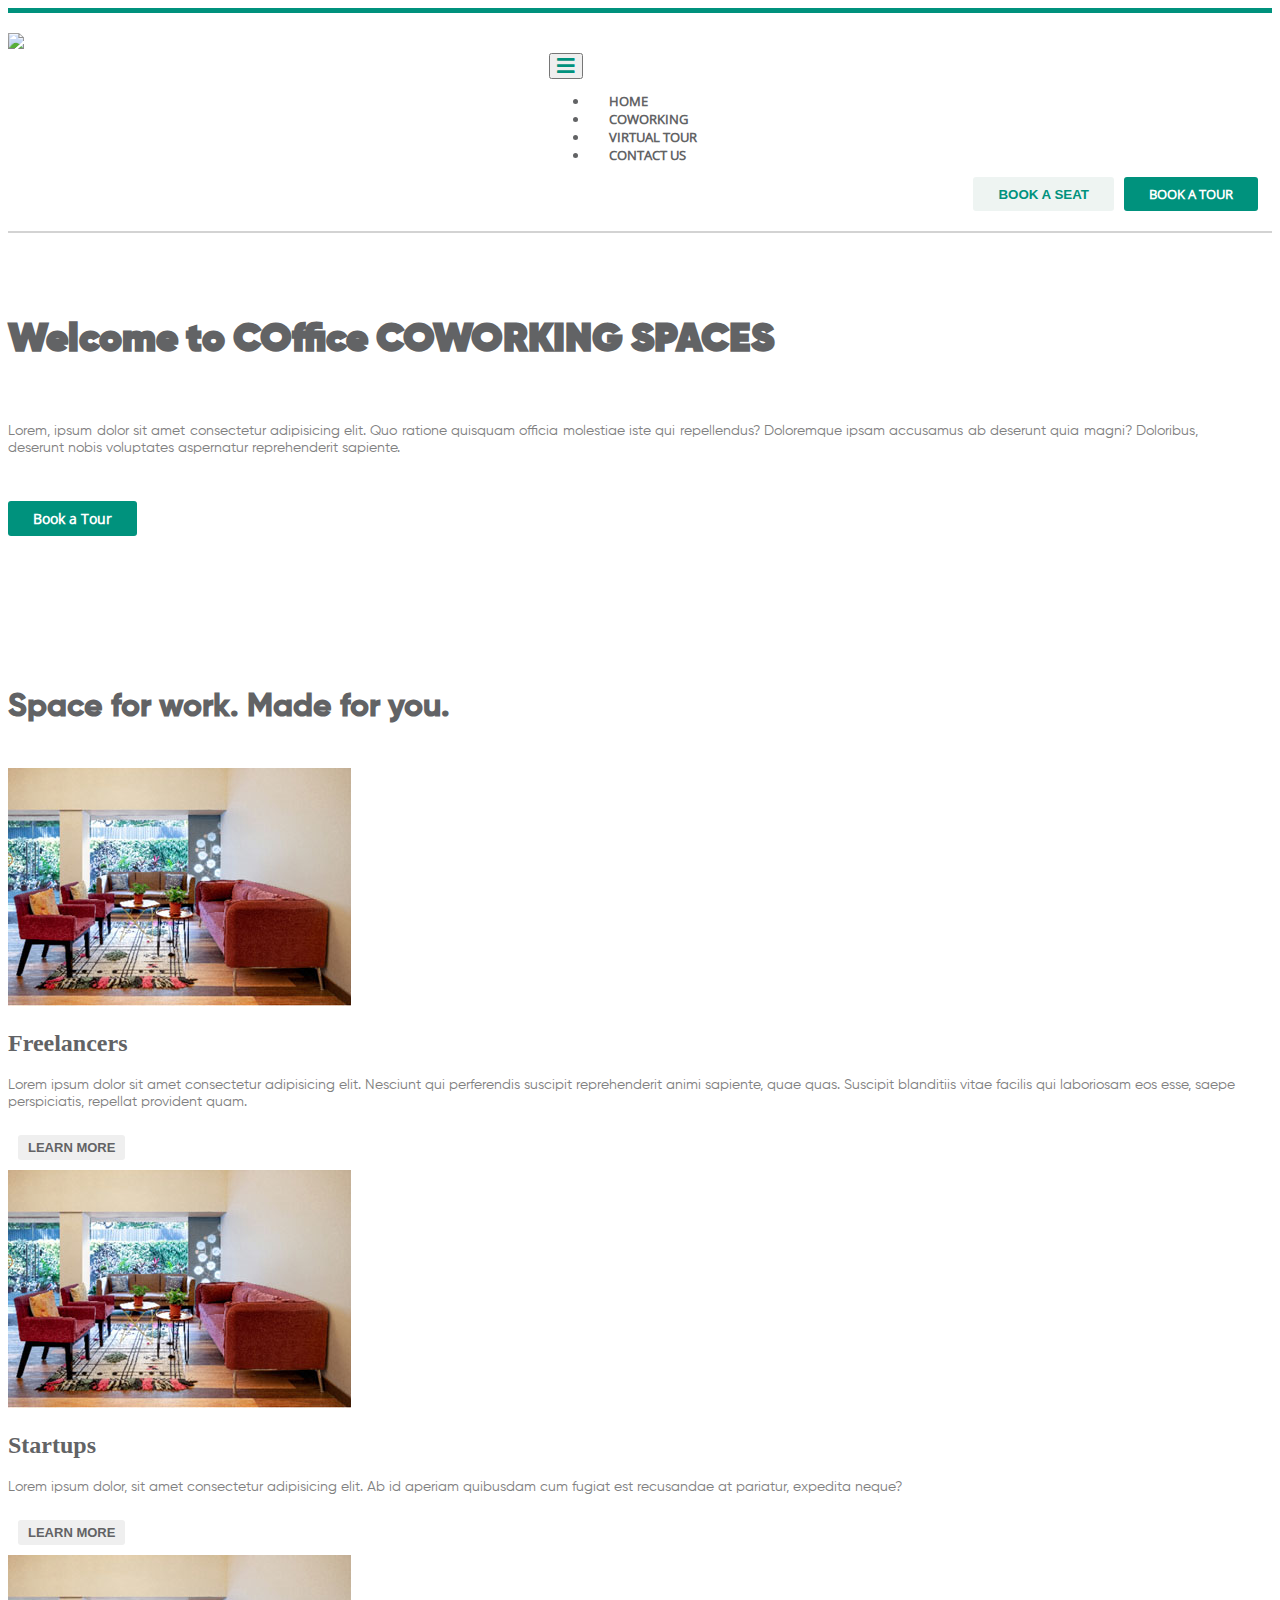
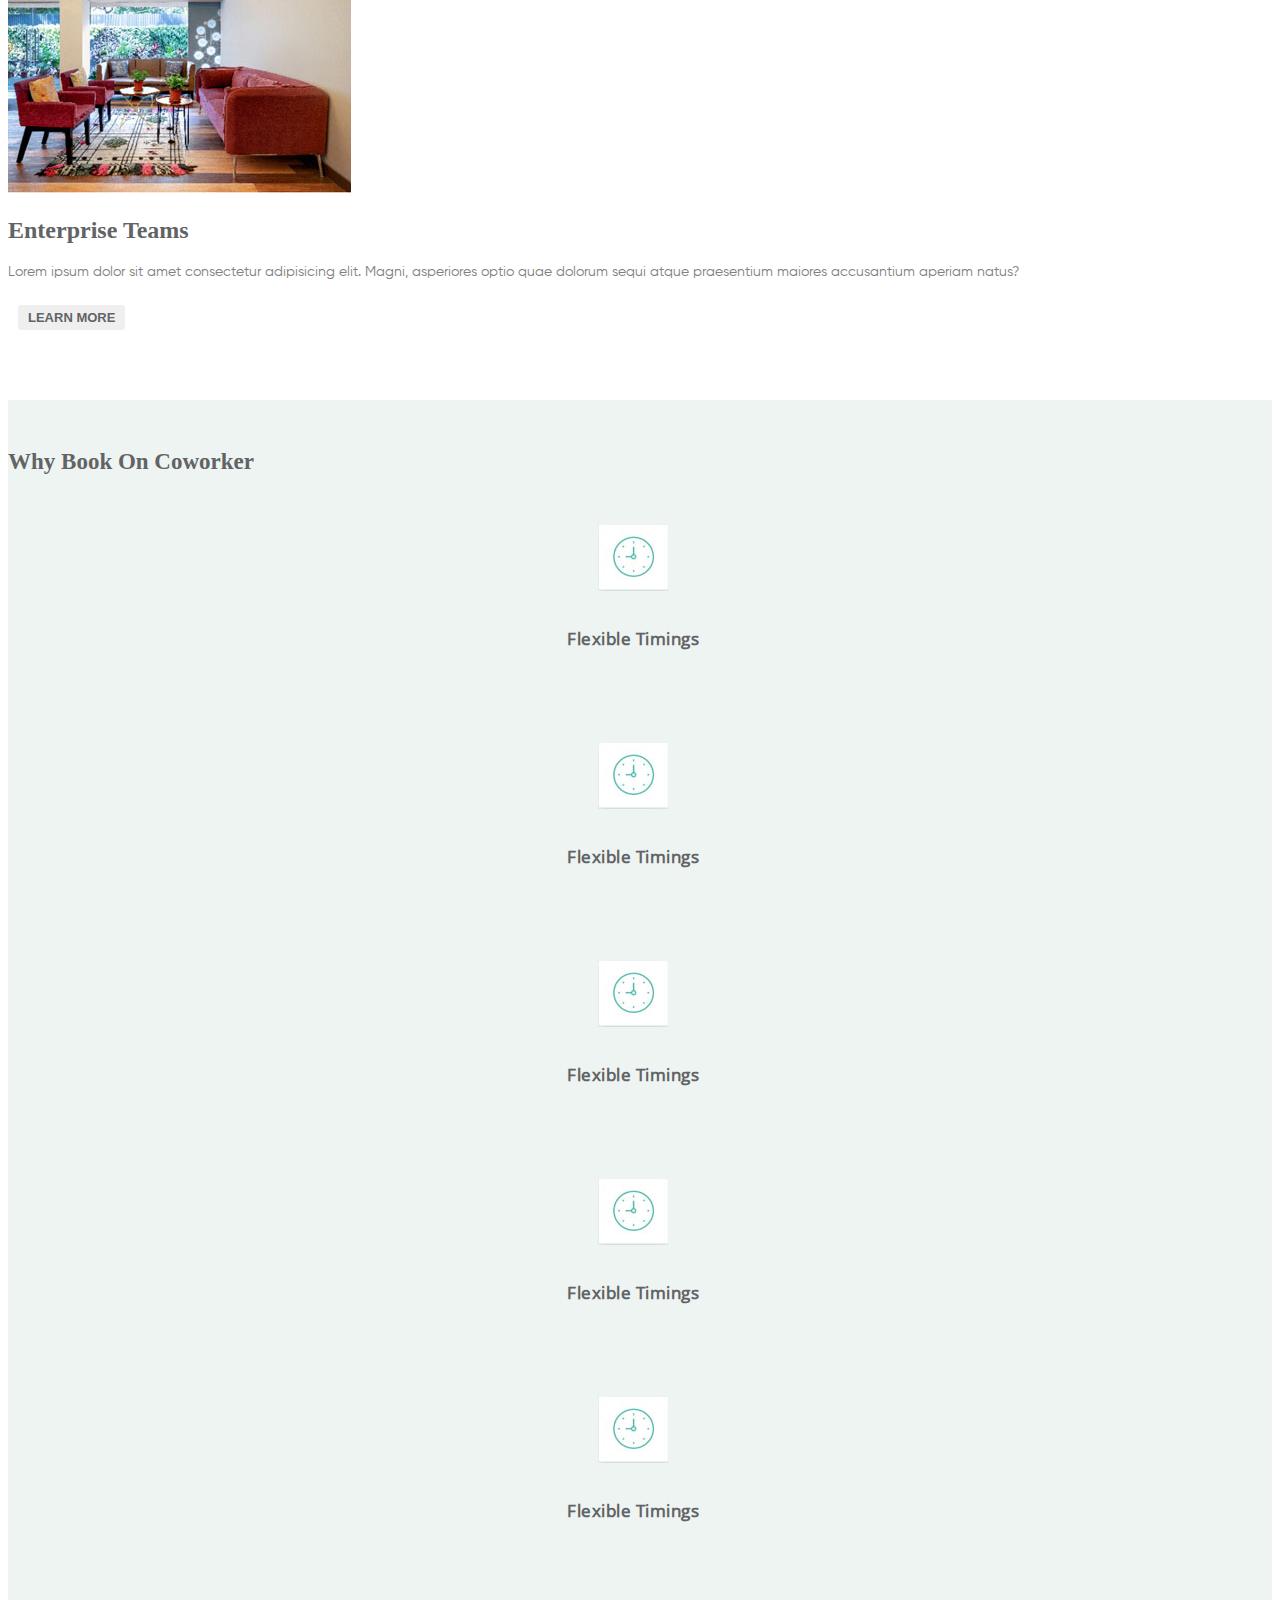
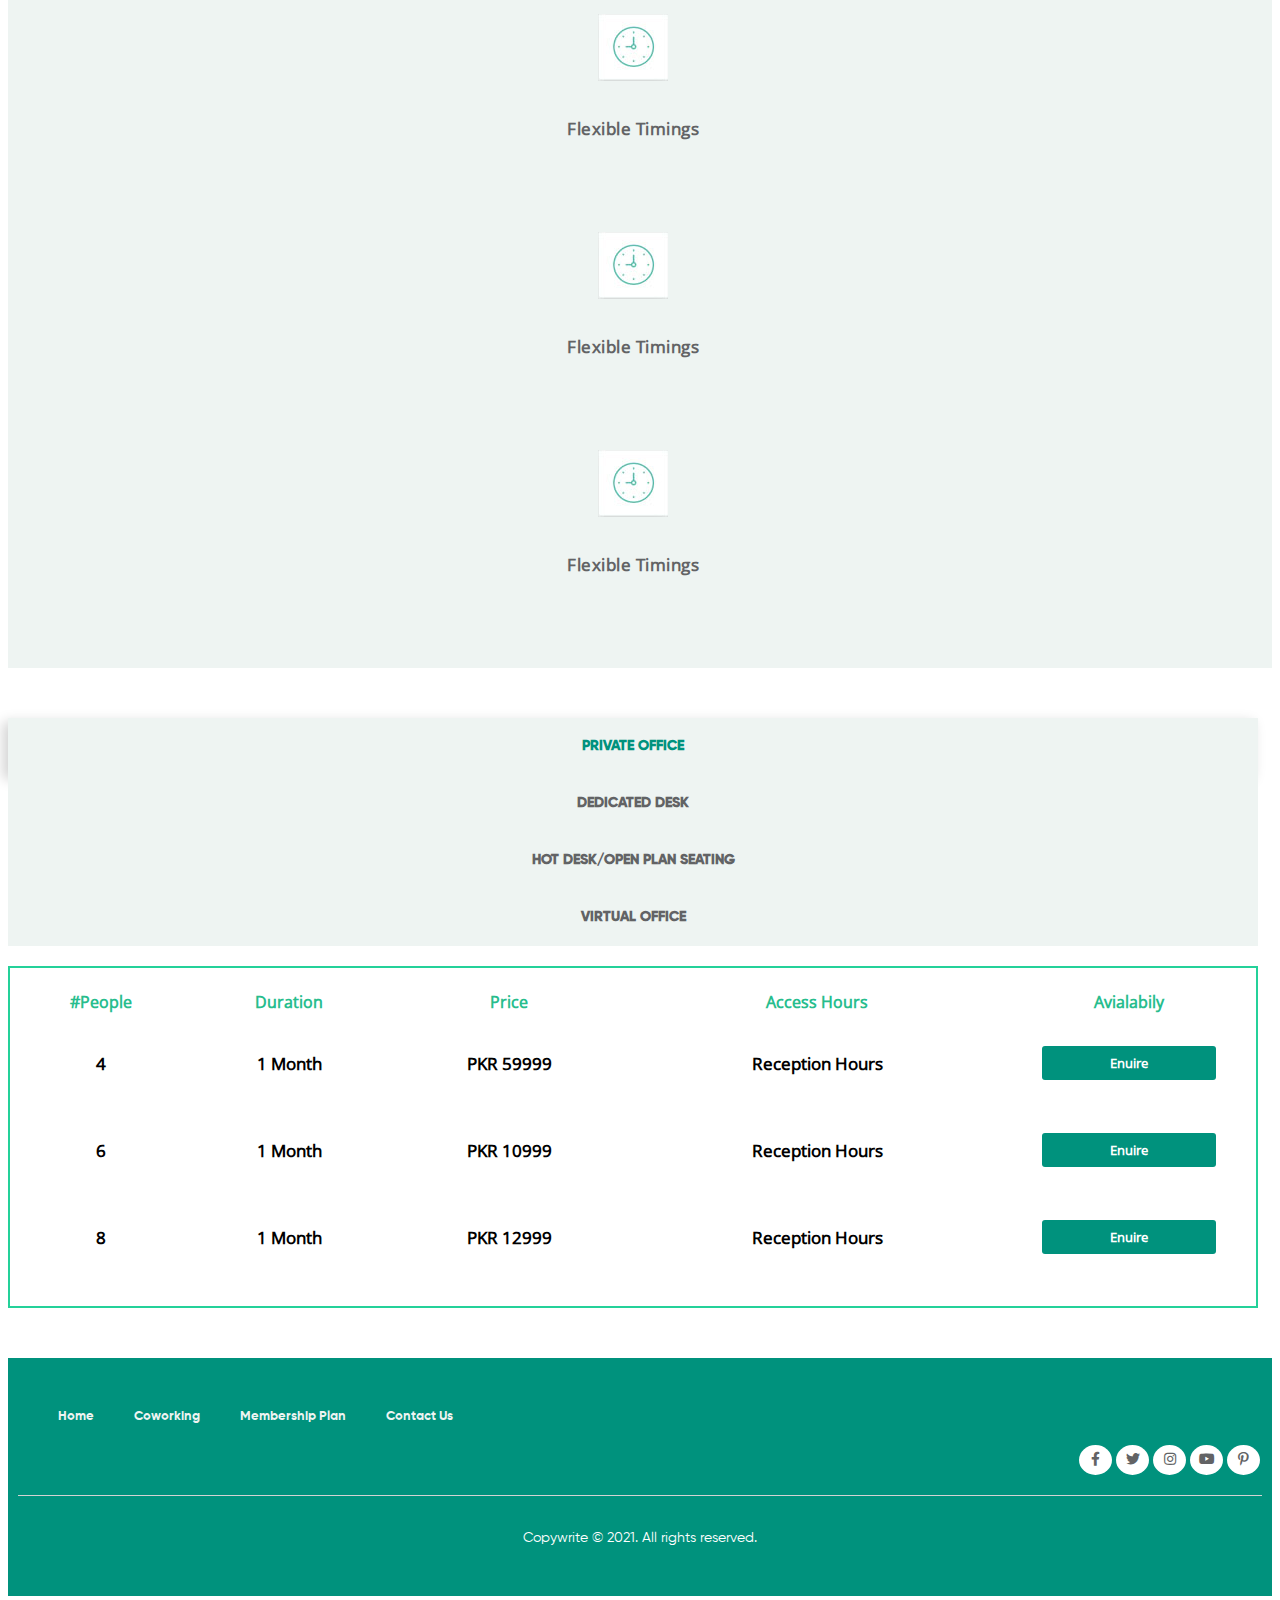
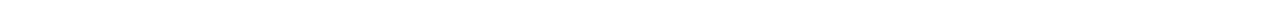
==== commit b1cbbdf3: "Update Logo link" ====
--- a/index.html
+++ b/index.html
@@ -32,7 +32,7 @@
             <div class="row">
                 <div class="col-9 col-lg-3">
                     <div class="logo">
-                        <img src="./images/logo.jpg">
+                        <img src="images/logo.jpg">
                     </div>
                 </div>
                 <div class="col-3 col-lg-6">
@@ -82,49 +82,49 @@
                     </div>
                 </div>
                 <div class="col-12 col-lg-6">
-                    <div class="slider">
-                        <div id="slider" class="owl-carousel owl-theme">
-                            <div class="item">
-                                <img src="Images/s1.jpg">
-                            </div>
-                            <div class="item">
-                                <img src="Images/s1.jpg">
-                            </div>
-                            <div class="item">
-                                <img src="Images/s1.jpg">
-                            </div>
-                            <div class="item">
-                                <img src="Images/s1.jpg">
+                    <div class="outer">
+                        <div class="slider">
+                            <div id="slider" class="owl-carousel owl-theme">
+                                <div class="item">
+                                    <img src="Images/s1.jpg">
+                                </div>
+                                <div class="item">
+                                    <img src="Images/s1.jpg">
+                                </div>
+                                <div class="item">
+                                    <img src="Images/s1.jpg">
+                                </div>
+                                <div class="item">
+                                    <img src="Images/s1.jpg">
+                                </div>
                             </div>
                         </div>
-                    </div>
-
-
-                    <div class="thumbnails">
-                        <div id="thumbnail" class="owl-carousel owl-theme">
-                            <div class="item">
-                                <img src="Images/s1.jpg">
-                            </div>
-                            <div class="item">
-                                <img src="Images/s1.jpg">
-                            </div>
-                            <div class="item">
-                                <img src="Images/s1.jpg">
-                            </div>
-                            <div class="item">
-                                <img src="Images/s1.jpg">
-                            </div>
-                            <div class="item">
-                                <img src="Images/s1.jpg">
-                            </div>
-                            <div class="item">
-                                <img src="Images/s1.jpg">
-                            </div>
-                            <div class="item">
-                                <img src="Images/s1.jpg">
-                            </div>
-                            <div class="item">
-                                <img src="Images/s1.jpg">
+                        <div class="thumbnails">
+                            <div id="thumbnail" class="owl-carousel owl-theme">
+                                <div class="item">
+                                    <img src="Images/s1.jpg">
+                                </div>
+                                <div class="item">
+                                    <img src="Images/s1.jpg">
+                                </div>
+                                <div class="item">
+                                    <img src="Images/s1.jpg">
+                                </div>
+                                <div class="item">
+                                    <img src="Images/s1.jpg">
+                                </div>
+                                <div class="item">
+                                    <img src="Images/s1.jpg">
+                                </div>
+                                <div class="item">
+                                    <img src="Images/s1.jpg">
+                                </div>
+                                <div class="item">
+                                    <img src="Images/s1.jpg">
+                                </div>
+                                <div class="item">
+                                    <img src="Images/s1.jpg">
+                                </div>
                             </div>
                         </div>
                     </div>
@@ -369,48 +369,179 @@
 
 
     <script>
-        $('#slider').owlCarousel({
-            loop: true,
-            center: true,
-            margin: 5,
-            nav: false,
-            dots: false,
-            stagePadding: 20,
-            responsive: {
-                0: {
-                    items: 1
-                },
-                600: {
-                    items: 1
-                },
-                1000: {
-                    items: 1
-                }
-            }
-        })
-
-
-
-
-        $('#thumbnail').owlCarousel({
-            loop: true,
-            center: true,
-            margin: 0,
-            nav: true,
-            dots: false,
-            stagePadding: 0,
-            responsive: {
-                0: {
-                    items: 3
-                },
-                600: {
-                    items: 3
-                },
-                1000: {
-                    items: 7
-                }
-            }
-        })
+        $(document).ready(function() {
+  var slider = $("#slider");
+  var thumbnail = $("#thumbnail");
+  //var totalslides = 10;
+  var syncedSecondary = true;
+
+  slider
+    .owlCarousel({
+    items: 1,
+    slideSpeed: 2000,
+    nav: false,
+    autoplay: false,
+    dots: false,
+    loop: true,
+    responsiveRefreshRate: 200,
+    
+  })
+    .on("changed.owl.carousel", syncPosition);
+
+  thumbnail
+    .on("initialized.owl.carousel", function() {
+    thumbnail
+      .find(".owl-item")
+      .eq(0)
+      .addClass("current");
+  })
+    .owlCarousel({
+    items: 6,
+    loop:true,
+    dots: false,
+    nav: true,
+    navText: [
+      '<i class="fa fa-arrow-left" aria-hidden="true"></i>',
+      '<i class="fa fa-arrow-right" aria-hidden="true"></i>'
+    ],
+    smartSpeed: 200,
+    slideSpeed: 500,
+    slideBy: 4,
+    responsiveRefreshRate: 100
+  })
+    .on("changed.owl.carousel", syncPosition2);
+
+  function syncPosition(el) {
+    //if loop is set to false, then you have to uncomment the next line
+    //var current = el.item.index;
+
+    //to disable loop, comment this block
+    var count = el.item.count - 1;
+    var current = Math.round(el.item.index - el.item.count / 2 - 0.5);
+
+    if (current < 0) {
+      current = count;
+    }
+    if (current > count) {
+      current = 0;
+    }
+    //to this
+    thumbnail
+      .find(".owl-item")
+      .removeClass("current")
+      .eq(current)
+      .addClass("current");
+    var onscreen = thumbnail.find(".owl-item.active").length - 1;
+    var start = thumbnail
+    .find(".owl-item.active")
+    .first()
+    .index();
+    var end = thumbnail
+    .find(".owl-item.active")
+    .last()
+    .index();
+
+    if (current > end) {
+      thumbnail.data("owl.carousel").to(current, 100, true);
+    }
+    if (current < start) {
+      thumbnail.data("owl.carousel").to(current - onscreen, 100, true);
+    }
+  }
+
+  function syncPosition2(el) {
+    if (syncedSecondary) {
+      var number = el.item.index;
+      slider.data("owl.carousel").to(number, 100, true);
+    }
+  }
+
+  thumbnail.on("click", ".owl-item", function(e) {
+    e.preventDefault();
+    var number = $(this).index();
+    slider.data("owl.carousel").to(number, 300, true);
+  });
+});
+
+       
+       
+       
+       
+       
+       
+       
+       
+       
+       
+       
+       
+       
+       
+       
+       
+       
+       
+       
+       
+       
+       
+       
+       
+       
+       
+       
+       
+       
+       
+       
+       
+       
+       
+       
+       
+       
+       
+       
+       
+       
+       // $('#slider').owlCarousel({
+        //     loop: true,
+        //     center: true,
+        //     margin: 5,
+        //     nav: false,
+        //     dots: false,
+        //     stagePadding: 20,
+        //     responsive: {
+        //         0: {
+        //             items: 1
+        //         },
+        //         600: {
+        //             items: 1
+        //         },
+        //         1000: {
+        //             items: 1
+        //         }
+        //     }
+        // })
+        // $('#thumbnail').owlCarousel({
+        //     loop: true,
+        //     center: true,
+        //     margin: 0,
+        //     nav: true,
+        //     dots: false,
+        //     stagePadding: 0,
+        //     responsive: {
+        //         0: {
+        //             items: 3
+        //         },
+        //         600: {
+        //             items: 3
+        //         },
+        //         1000: {
+        //             items: 7
+        //         }
+        //     }
+        // })
     </script>
 </body>
-<html>+<html>
--- a/style.css
+++ b/style.css
@@ -10,7 +10,7 @@
     src: url(./fonts/Gilroy-Heavy.woff) format('woff')
 }
 
-@font-face {
+ @font-face {
     font-family: 'GiloryBold';
     src: url(./fonts/Gilroy-Bold.woff) format('woff')
 }
@@ -29,32 +29,25 @@
 }
 
 
-
-
-
-
 p {color: grey; font-family: 'GiloryRegular'; font-size: 14px;}
-
 
 .header{ border-top: 5px solid #00927D; border-bottom: 2px solid lightgray;padding: 20px 0px; font-size: 13px; font-family: "OpenSans";}
 .header .logo{ justify-content: left;}
 .header .logo img{width: 70%;} 
-.header .nav-bar{
-    display: flex;
-    justify-content: center;
-    font-weight: bold;
-    font-size: 13px;
-    font-family: "OpenSans";
-    color:#626365;
-}
+.header .nav-bar{ display: flex; justify-content: center; font-weight: bold; font-size: 13px; font-family: "OpenSans";color:#626365;}
 .header .navbar button span i{color:#00927D; font-size: 20px;} 
 .header .nav-bar ul li{ padding: 0px 20px;} 
-.header .nav-bar ul li a{ color: #626365; text-decoration: none;}
+.header .nav-bar ul li a{ color: #626365; text-decoration: none; padding-bottom: 5px;}
+.header .nav-bar ul li a:hover{ color: #00927D; border-bottom: 2px solid  #00927D ;}
 .header .nav-btn{ display: flex; justify-content: right;}
 .header .nav-btn button{ margin-left: 10px;}
+.header .nav-btn button.btn-white:hover{background-color: lightgray; }
 
-.btn-green{ border: none; border-radius: 3px; background-color:#00927D; color:white; font-weight: bold;padding: 8px 25px;}
-.btn-white{border: none; color:#00927D; background-color:#EEF4F2; font-weight: bold;padding: 8px 25px;}
+.btn-green{ border: none; border-radius: 3px; background-color:#00927D; color:white; font-family: "OpenSans"; font-weight: bold;padding: 8px 25px;}
+.btn-white{border: none; border-radius: 3px; color:#00927D; background-color:#EEF4F2; font-weight: bold;padding: 8px 25px;}
+button.btn-green:hover{background-color: #037765; }
+button.btn-white:hover{background-color: lightgray; }
+
 
 @media only screen and (max-width: 992px){
     .header .nav-bar .navbar{padding: 0px;}
@@ -62,32 +55,19 @@
     }
 /* Main-Section */
 
-/* .main-sec .welcome {padding-top:55px;} */
 .main-sec .welcome{ padding-right:60px ;}
 .main-sec .welcome h1{  font-family: 'GiloryHeavy'; color: #626365; font-size: 40px;}
-.main-sec .welcome p{text-align: justify; padding: 30px 0px;}
-/* .main-sec .slider{margin-left: 20px;} */
+.main-sec .welcome p, .co-sec p, .value-sec p{text-align: justify; padding: 30px 0px;}
+.main-sec .welcome button.btn-green{font-size: 14px;}
+
 .main-sec .slider img{ height: 300px;}
 .main-sec .thumbnails {padding-top: 30px;}
 .main-sec .thumbnails img{width: 70px!important;border-radius: 5px;}
 .main-sec .thumbnails button span{color:black; font-size: 40px; }
 
 #thumbnail .owl-stage-outer{margin: 0px 30px;}
-.owl-prev {
-    position: absolute;
-    top: -37%;
-    display: block !important;
-    border:0px solid black;
-    margin: 0px;
-}
-.owl-next{
-    position: absolute;
-    top: -37%;
-    right: 0%;
-    display: block !important;
-    border:0px solid black;
-    margin: 0px;
-}
+.owl-prev,.owl-next { position: absolute; top: 9%; display: block !important; border:0px solid black; margin: 0px;}
+.owl-next{right: 0%;}
 @media only screen and (max-width: 992px){
     .main-sec .welcome{ padding-right:0px; padding-bottom: 20px;}
     }
@@ -97,24 +77,27 @@
 .cards-sec h1{ font-family: 'GiloryBold'; color:#626365;padding-bottom: 20px;}
 .cards-sec h2{color:#626365}
 .cards-sec .card{height: 100%; }
+.cards-sec .card:hover{border:1px solid #00927D; }
 .cards-sec .card-btn {padding: 10px; }
-.cards-sec .card-btn button{color:#626365; border: none; font-size: 13px; font-weight: 600; padding: 5px 10px;}
-
+.cards-sec .card-btn button{color:#626365; border: none; border-radius:3px; font-size: 13px; font-weight: 600; padding: 5px 10px;}
+.cards-sec .card-btn button:hover{ background-color:#00927D; color:white;}
 /* Ben Section */
 .ben-sec{ background-color: #EEF4F2;color: #626365; padding: 30px 0px;}
 .ben-sec h2{font-size: 23px;}
 .ben-sec h3{font-size: 17px; font-family: 'OpenSans'; font-weight: bold; padding: 15px 0px; letter-spacing: 0.5px;}
-.ben-sec .ben{ text-align: center; padding: 30px 0px;}
+.ben-sec .ben{ text-align: center; padding: 30px 0px; transition: transform .2s;}
+.ben-sec .ben:hover{transform: scale(1.1);}
 
 /* Pricing Section */
-.pricing{padding: 50px 0px;}
+.pricing{padding: 50px 0px; font-family: "OpenSans";}
 .pricing .btn-pricing{width: 100%; border: none; background-color:#EEF4F2; color: #626365;text-align: center; padding: 20px; font-family: "GiloryBold"; font-size: 14px; font-weight: bold;}
-.pricing .data-pricing {margin-top: 20px; border: 2px solid #00927D ;}
+.pricing .btn-pricing:hover{color: #00927D ; box-shadow: -5px 4px 12px lightgrey; }
+.pricing .data-pricing {margin-top: 20px; border: 2px solid #24D199 ;}
 .pricing table{width: 100%; text-align: center; margin-top: 20px;}
-.pricing table td{font-size:18px; font-weight: bold;padding-bottom: 50px;}
+.pricing table td{font-size:17px; font-weight: bold;padding-bottom: 50px;}
 .pricing .active{ color: #00927D; box-shadow: -5px 4px 12px lightgrey;}
-.pricing .btn-green{border-radius: 0px; width:70%;}
-.pricing table th{color: #00927D;padding-bottom: 50px;}
+.pricing .btn-green{width:70%;}
+.pricing table th{color: #27bd8d; padding-bottom: 30px;}
 
 @media only screen and (max-width: 992px){ 
     .pricing table td{padding-right: 50px;} 
@@ -138,5 +121,49 @@
     .footer ul{padding: 0px; text-align: center; justify-content: space-around;}
     .footer ul li{padding-right: 0px;}
     .footer .icons ul{justify-content: space-around;}
+}
 
-}+/* Internal Page */
+
+
+.co-sec{ padding-top: 40px;}
+.co-sec .txt{padding: 0px 30px 0px 20px; }
+.co-sec .features{padding: 60px 30px; text-align: center;}
+.co-sec .features h6{ color: grey; font-family: "OpenSans"; font-size: 12px; padding-top: 15px;}
+.co-sec .txt h1, .value-sec .txt h1, .map-sec h1{font-family: 'GiloryBold'; color: #626365;}
+
+
+.value-sec{background-color: #FDEFEE; margin-bottom: 50px;}
+.value-sec .txt{padding: 40px 40px 0px 20px;}
+.value-sec .txt h5{color: grey;}
+.left{background-color: #EAF8F9; } 
+.left .txt{padding: 40px 35px 0px 40px;}
+.co-sec img, .value-sec img {width: 100%;}
+
+@media only screen and (max-width: 992px){
+    .co-sec .icons{ flex-wrap: wrap;}
+}
+
+/* Contact Page */ 
+
+.map-sec iframe{height: 300px; width: 100%;}
+.map-sec h1{padding: 30px 0px; text-align: center;}
+.address-sec {padding: 50px 100px;}
+.address-sec .info{display: flex;padding: 20px 30px 80px 30px;}
+.address-sec .info span{ padding-right: 20px;}
+.address-sec .info span i{ color: #00927D; font-size: 16px;}
+.address-sec .info p{color: grey;}
+.address-sec .en-form h2{font-family: "GiloryBold";}
+.address-sec .en-form p{color: #00927D ;}
+.phone,.email {width: 49%;}
+.email{margin-right: 2%;}
+.name,.subject,.message{width: 100%;}
+.message input{height: 150px;}
+.form-inline { display: flex; flex-flow: row wrap; align-items: center; }
+@media only screen and (max-width: 992px){
+    .address-sec {padding: 30px 0px;}
+    .address-sec .info{padding: 0px;}
+}
+
+
+
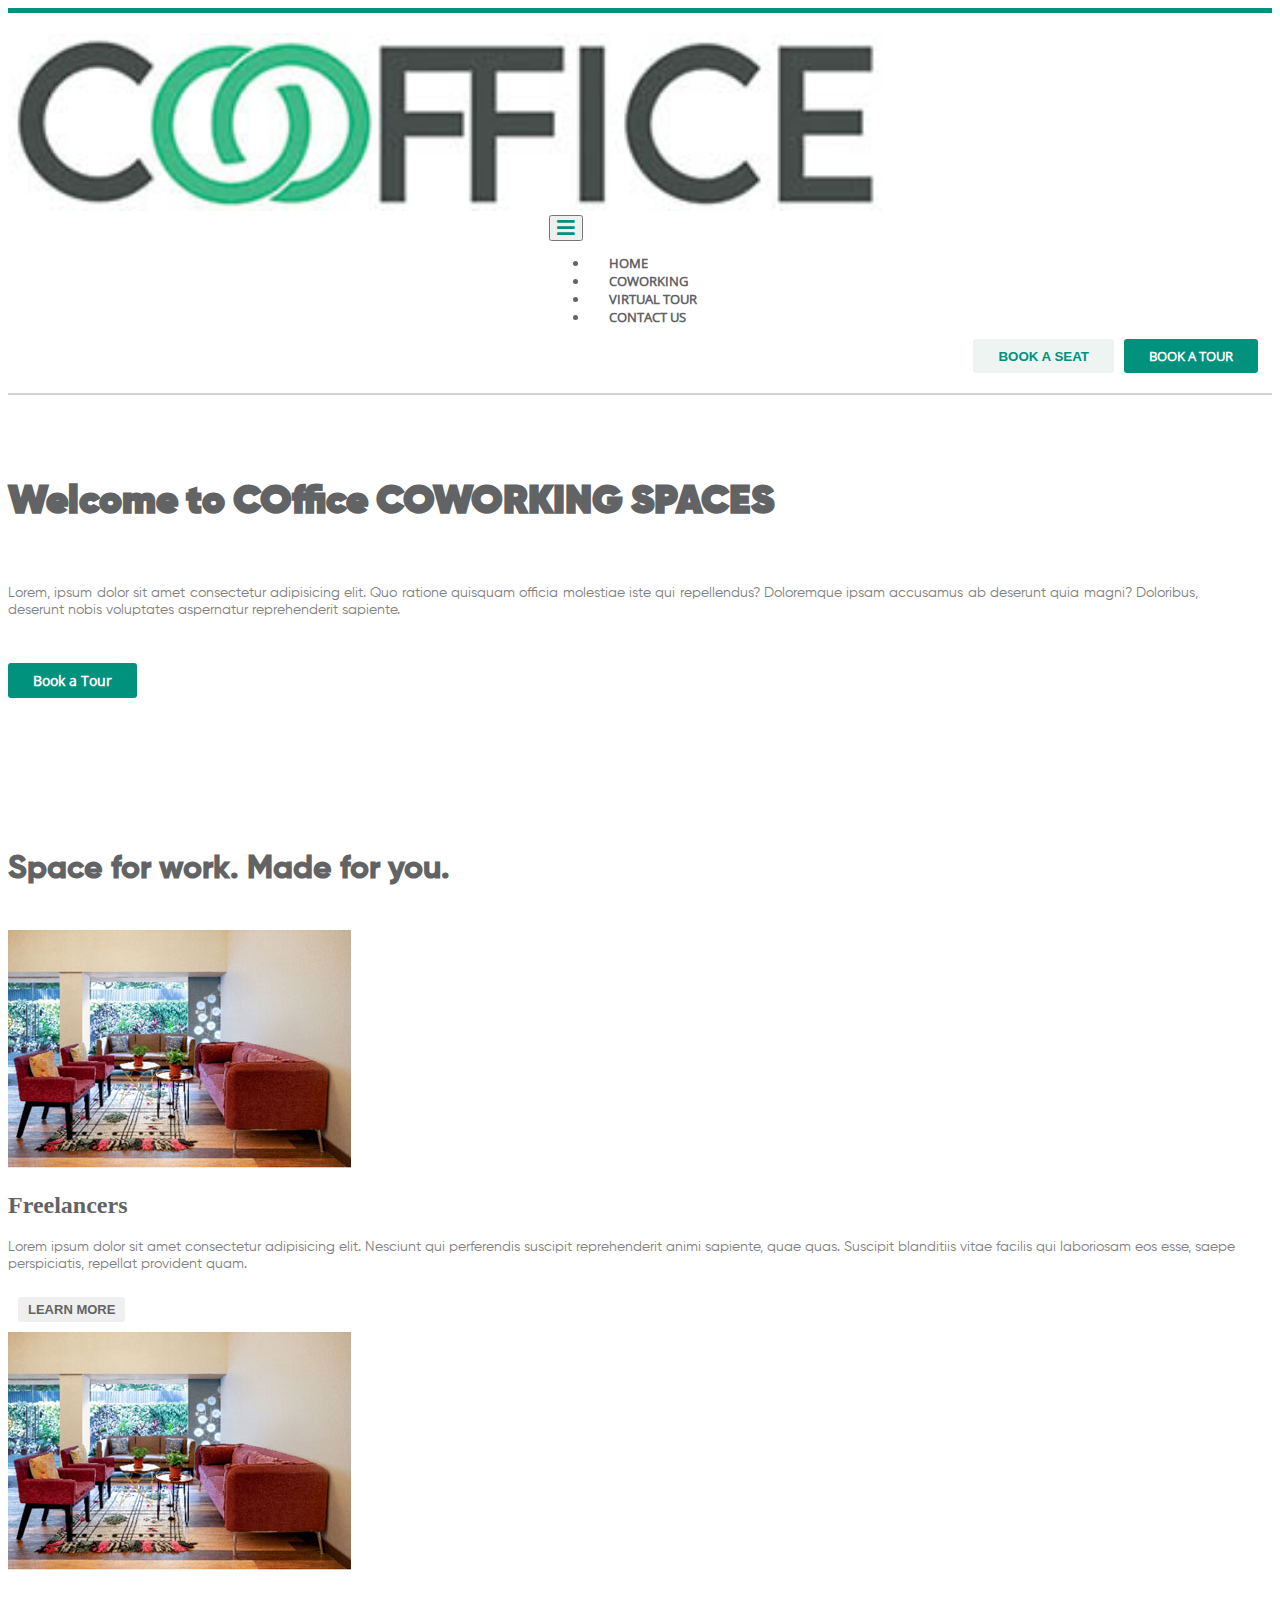
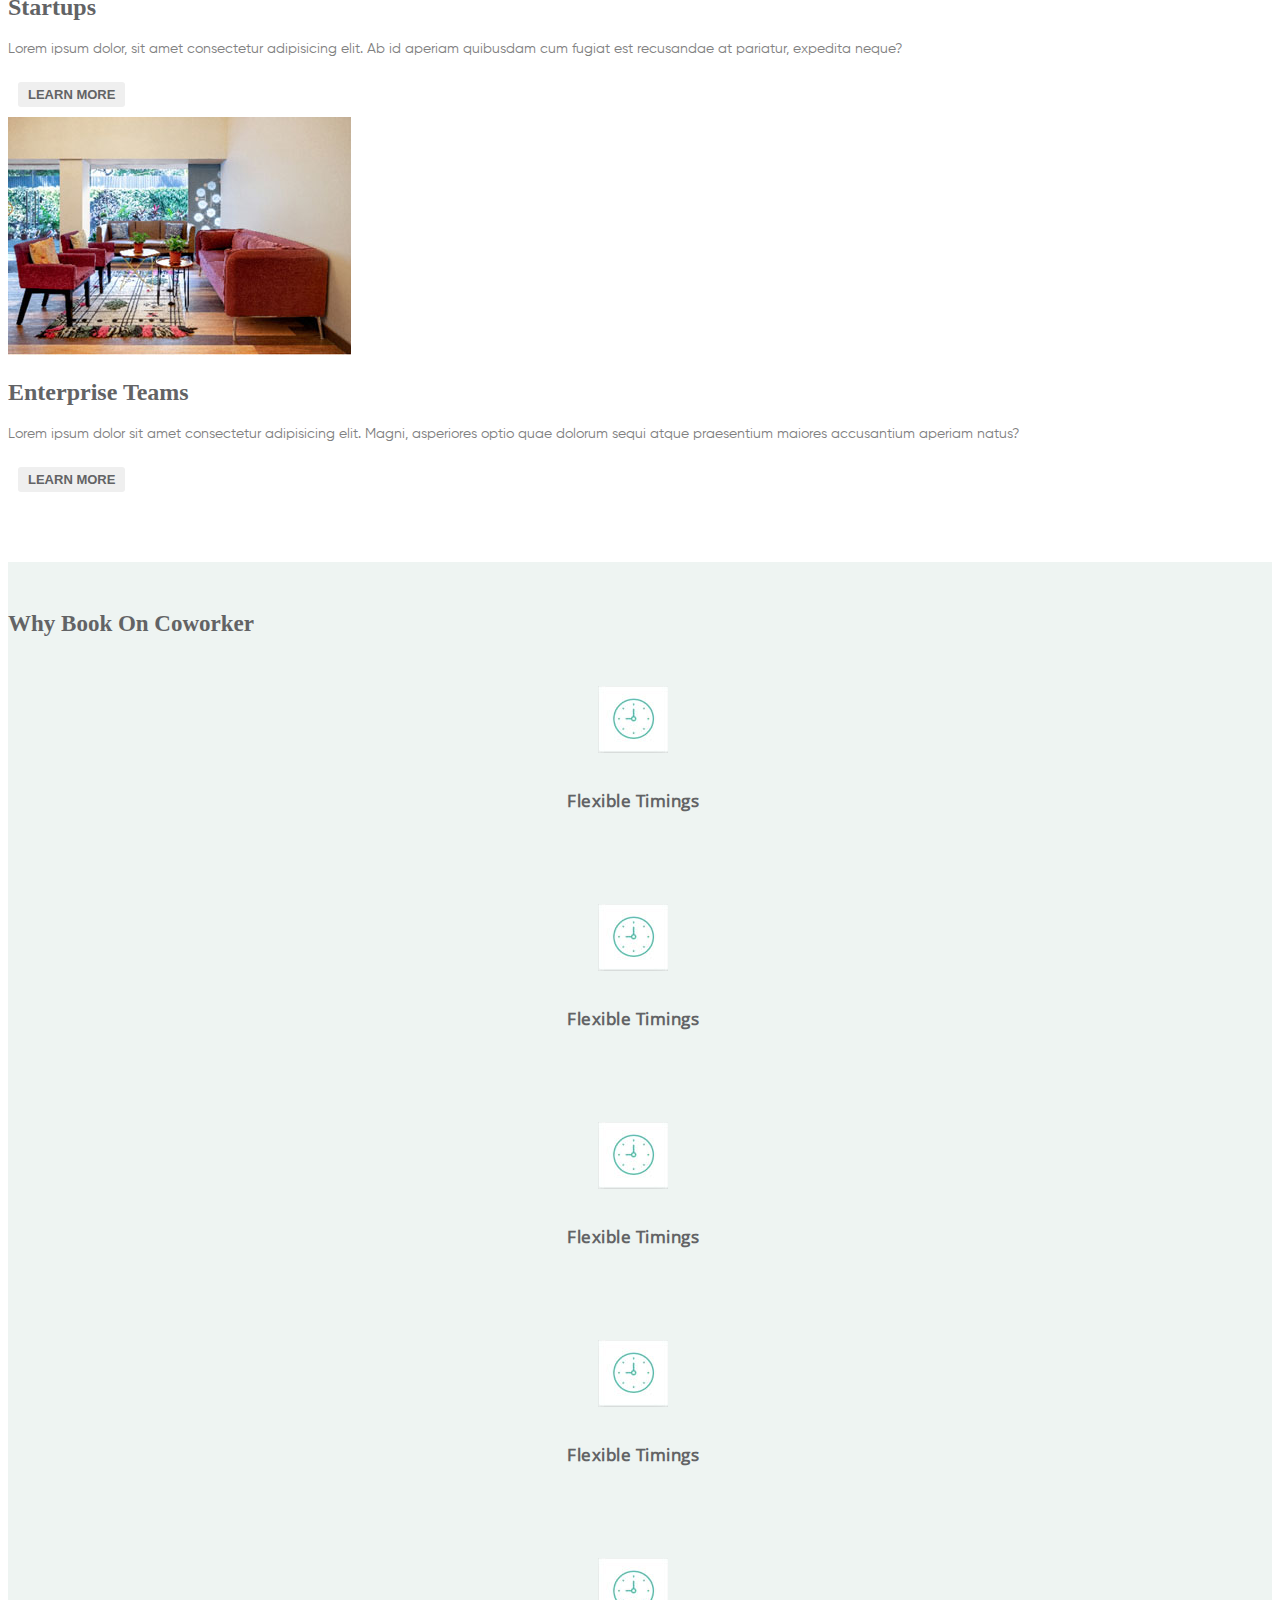
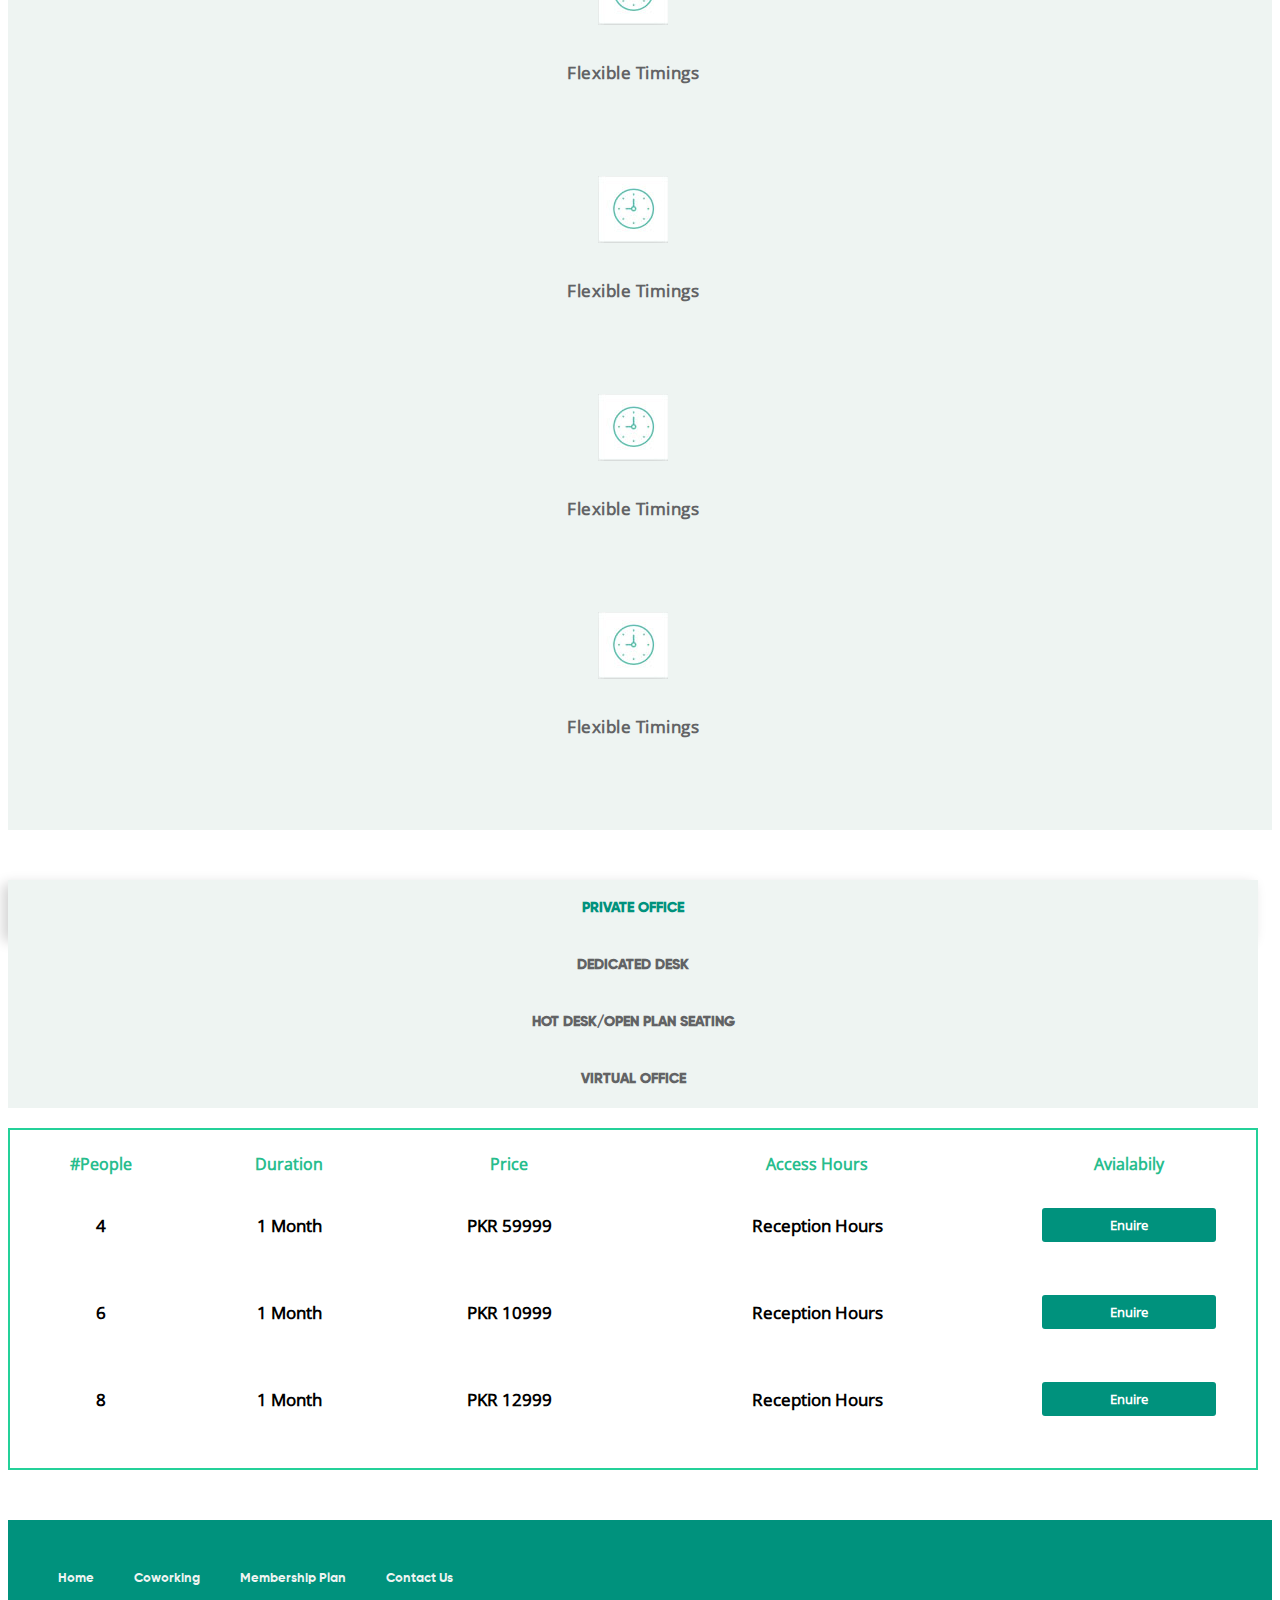
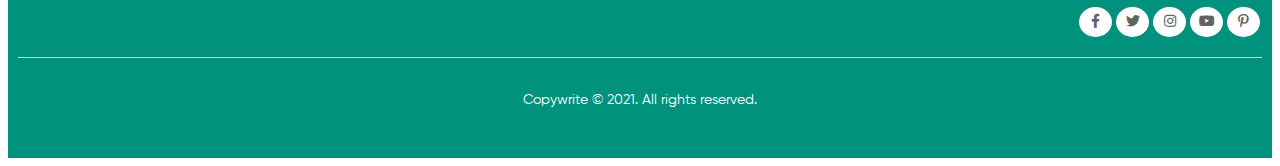
==== commit caa47c9c: "minor change" ====
--- a/index.html
+++ b/index.html
@@ -32,7 +32,7 @@
             <div class="row">
                 <div class="col-9 col-lg-3">
                     <div class="logo">
-                        <img src="images/logo.jpg">
+                        <img src="Images/logo.jpg">
                     </div>
                 </div>
                 <div class="col-3 col-lg-6">
